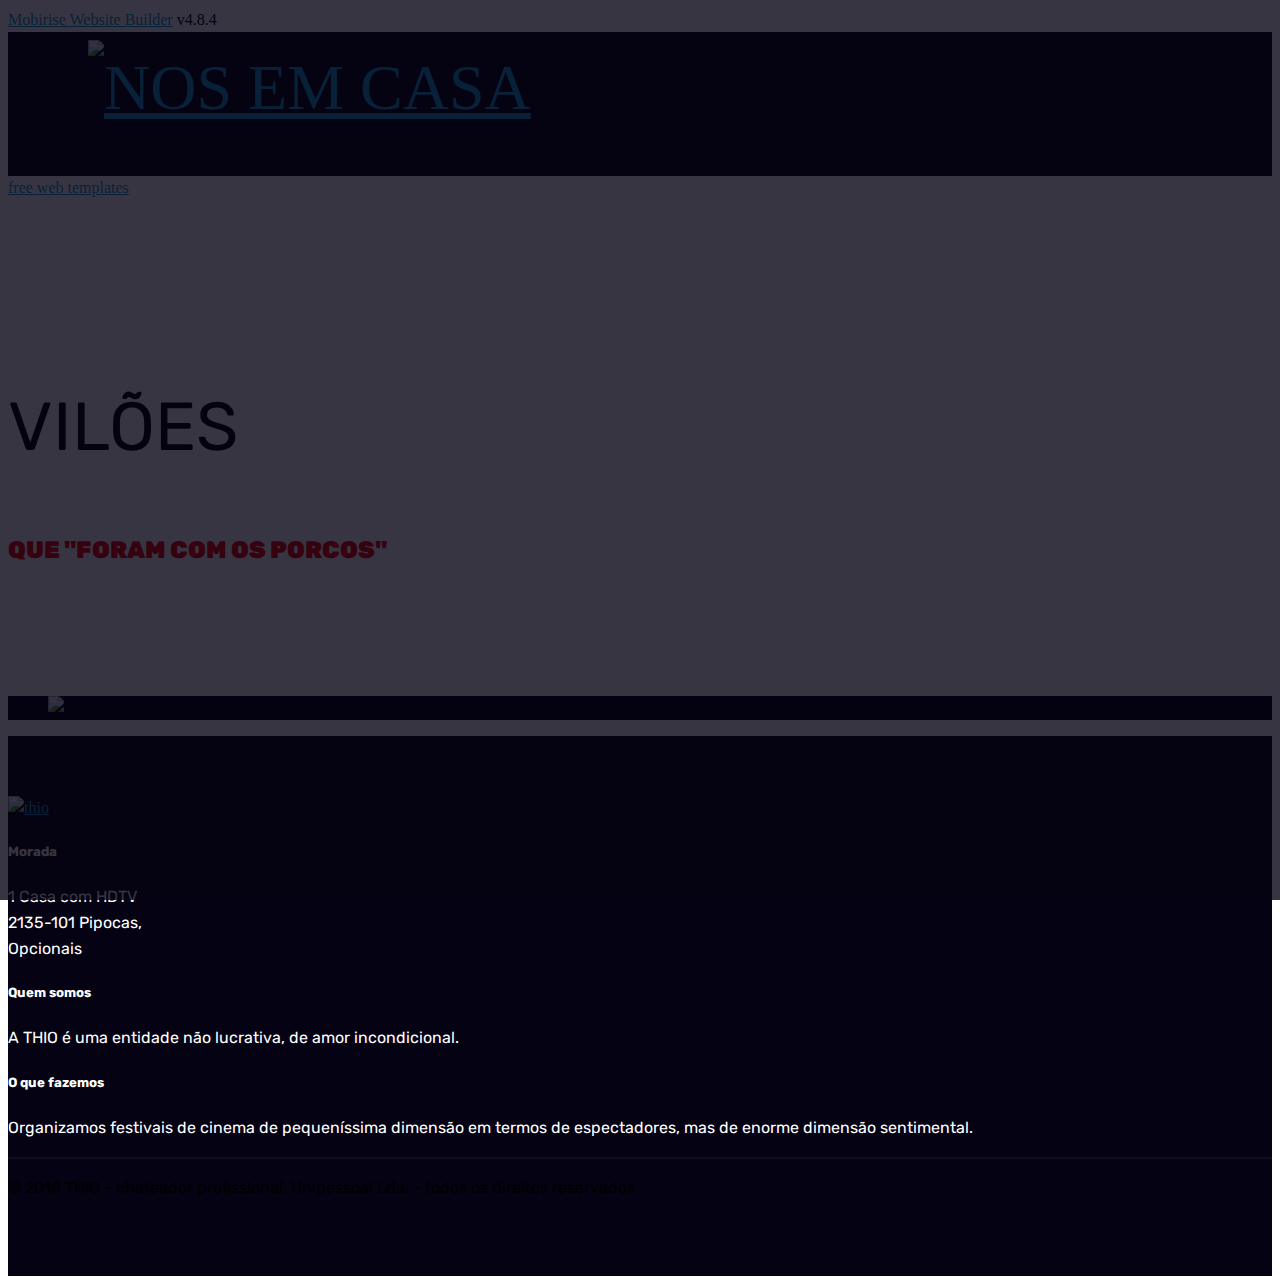
==== VILOES.html @ 5c7f13fd "create github pages" ====
<!DOCTYPE html>
<html >
<head>
  <!-- Site made with Mobirise Website Builder v4.8.4, https://mobirise.com -->
  <meta charset="UTF-8">
  <meta http-equiv="X-UA-Compatible" content="IE=edge">
  <meta name="generator" content="Mobirise v4.8.4, mobirise.com">
  <meta name="viewport" content="width=device-width, initial-scale=1, minimum-scale=1">
  <link rel="shortcut icon" href="assets/images/logo.png" type="image/x-icon">
  <meta name="description" content="">
  <title>VILÕES QUE FORAM COM OS PORCOS</title>
  <link rel="stylesheet" href="assets/web/assets/mobirise-icons-bold/mobirise-icons-bold.css">
  <link rel="stylesheet" href="assets/web/assets/mobirise-icons/mobirise-icons.css">
  <link rel="stylesheet" href="assets/tether/tether.min.css">
  <link rel="stylesheet" href="assets/soundcloud-plugin/style.css">
  <link rel="stylesheet" href="assets/bootstrap/css/bootstrap.min.css">
  <link rel="stylesheet" href="assets/bootstrap/css/bootstrap-grid.min.css">
  <link rel="stylesheet" href="assets/bootstrap/css/bootstrap-reboot.min.css">
  <link rel="stylesheet" href="assets/dropdown/css/style.css">
  <link rel="stylesheet" href="assets/socicon/css/styles.css">
  <link rel="stylesheet" href="assets/theme/css/style.css">
  <link rel="stylesheet" href="assets/mobirise/css/mbr-additional.css" type="text/css">
  
  
  
</head>
<body>
  <section class="menu cid-r5WB9M4IA1" once="menu" id="menu1-l">

    

    <nav class="navbar navbar-expand beta-menu navbar-dropdown align-items-center navbar-fixed-top navbar-toggleable-sm bg-color transparent">
        <button class="navbar-toggler navbar-toggler-right" type="button" data-toggle="collapse" data-target="#navbarSupportedContent" aria-controls="navbarSupportedContent" aria-expanded="false" aria-label="Toggle navigation">
            <div class="hamburger">
                <span></span>
                <span></span>
                <span></span>
                <span></span>
            </div>
        </button>
        <div class="menu-logo">
            <div class="navbar-brand">
                <span class="navbar-logo">
                    <a href="index.html">
                         <img src="assets/images/logo.png" alt="NOS EM CASA" title="" style="height: 8rem;">
                    </a>
                </span>
                
            </div>
        </div>
        <div class="collapse navbar-collapse" id="navbarSupportedContent">
            <ul class="navbar-nav nav-dropdown nav-right" data-app-modern-menu="true"><li class="nav-item dropdown">
                    <a class="nav-link link text-white display-4" href="index.html#video2-h" aria-expanded="false"><span class="mbrib-video mbr-iconfont mbr-iconfont-btn"></span>
                        
                        Filmes em Cartaz</a>
                </li><li class="nav-item"><a class="nav-link link text-white display-4" href="VILOES.html">Vilões que foram com os porcos!</a></li><li class="nav-item"><a class="nav-link link text-white display-4" href="index.html#footer1-g">THIO</a></li></ul>
            
        </div>
    </nav>
</section>

<section class="engine"><a href="https://mobirise.info/l">free web templates</a></section><section class="mbr-section content5 cid-r5WB9OcSXt mbr-parallax-background" id="content5-p">

    

    <div class="mbr-overlay" style="opacity: 0.8; background-color: rgb(5, 2, 19);">
    </div>

    <div class="container">
        <div class="media-container-row">
            <div class="title col-12 col-md-8">
                <h2 class="align-center mbr-bold mbr-white pb-3 mbr-fonts-style display-1"><span style="font-weight: normal;">
                    VILÕES</span></h2>
                <h3 class="mbr-section-subtitle align-center mbr-light mbr-white pb-3 mbr-fonts-style display-5"><strong>
                    QUE "FORAM COM OS PORCOS"</strong></h3>
                
                
            </div>
        </div>
    </div>
</section>

<section class="cid-r5WF8ZCUx7" id="image3-t">

    

    <figure class="mbr-figure">
            <div class="image-block" style="width: 100%;">
                <img src="assets/images/viloes.jpg" width="1400" alt="VILOES" title="">
                
            </div>
    </figure>
</section>

<section class="cid-r5WB9Pxp5X" id="footer1-r">

    

    

    <div class="container">
        <div class="media-container-row content text-white">
            <div class="col-12 col-md-3">
                <div class="media-wrap">
                    <a href="index.html">
                        <img src="assets/images/thio-logo.png" alt="thio" title="">
                    </a>
                </div>
            </div>
            <div class="col-12 col-md-3 mbr-fonts-style display-7">
                <h5 class="pb-3">
                    Morada</h5>
                <p class="mbr-text">1 Casa com HDTV<br>2135-101 Pipocas,<br>Opcionais</p>
            </div>
            <div class="col-12 col-md-3 mbr-fonts-style display-7">
                <h5 class="pb-3">Quem somos</h5>
                <p class="mbr-text">A THIO é uma entidade não lucrativa, de amor incondicional.</p>
            </div>
            <div class="col-12 col-md-3 mbr-fonts-style display-7">
                <h5 class="pb-3">O que fazemos</h5>
                <p class="mbr-text">Organizamos festivais de cinema de pequeníssima dimensão em termos de espectadores, mas de enorme dimensão sentimental.</p>
            </div>
        </div>
        <div class="footer-lower">
            <div class="media-container-row">
                <div class="col-sm-12">
                    <hr>
                </div>
            </div>
            <div class="media-container-row mbr-white">
                <div class="col-sm-6 copyright">
                    <p class="mbr-text mbr-fonts-style display-7">
                        © 2018 THIO - chateador profissional, Unipessoal Lda. - todos os direitos reservados</p>
                </div>
                <div class="col-md-6">
                    
                </div>
            </div>
        </div>
    </div>
</section>


  <script src="assets/web/assets/jquery/jquery.min.js"></script>
  <script src="assets/popper/popper.min.js"></script>
  <script src="assets/tether/tether.min.js"></script>
  <script src="assets/bootstrap/js/bootstrap.min.js"></script>
  <script src="assets/dropdown/js/script.min.js"></script>
  <script src="assets/touchswipe/jquery.touch-swipe.min.js"></script>
  <script src="assets/parallax/jarallax.min.js"></script>
  <script src="assets/smoothscroll/smooth-scroll.js"></script>
  <script src="assets/theme/js/script.js"></script>
  
  
</body>
</html>
---- assets/mobirise/css/mbr-additional.css ----
@import url(https://fonts.googleapis.com/css?family=Rubik:300,300i,400,400i,500,500i,700,700i,900,900i);





body {
  font-style: normal;
  line-height: 1.5;
}
.mbr-section-title {
  font-style: normal;
  line-height: 1.2;
}
.mbr-section-subtitle {
  line-height: 1.3;
}
.mbr-text {
  font-style: normal;
  line-height: 1.6;
}
.display-1 {
  font-family: 'Rubik', sans-serif;
  font-size: 4.25rem;
}
.display-1 > .mbr-iconfont {
  font-size: 6.8rem;
}
.display-2 {
  font-family: 'Rubik', sans-serif;
  font-size: 3rem;
}
.display-2 > .mbr-iconfont {
  font-size: 4.8rem;
}
.display-4 {
  font-family: 'Rubik', sans-serif;
  font-size: 1rem;
}
.display-4 > .mbr-iconfont {
  font-size: 1.6rem;
}
.display-5 {
  font-family: 'Rubik', sans-serif;
  font-size: 1.5rem;
}
.display-5 > .mbr-iconfont {
  font-size: 2.4rem;
}
.display-7 {
  font-family: 'Rubik', sans-serif;
  font-size: 1rem;
}
.display-7 > .mbr-iconfont {
  font-size: 1.6rem;
}
/* ---- Fluid typography for mobile devices ---- */
/* 1.4 - font scale ratio ( bootstrap == 1.42857 ) */
/* 100vw - current viewport width */
/* (48 - 20)  48 == 48rem == 768px, 20 == 20rem == 320px(minimal supported viewport) */
/* 0.65 - min scale variable, may vary */
@media (max-width: 768px) {
  .display-1 {
    font-size: 3.4rem;
    font-size: calc( 2.1374999999999997rem + (4.25 - 2.1374999999999997) * ((100vw - 20rem) / (48 - 20)));
    line-height: calc( 1.4 * (2.1374999999999997rem + (4.25 - 2.1374999999999997) * ((100vw - 20rem) / (48 - 20))));
  }
  .display-2 {
    font-size: 2.4rem;
    font-size: calc( 1.7rem + (3 - 1.7) * ((100vw - 20rem) / (48 - 20)));
    line-height: calc( 1.4 * (1.7rem + (3 - 1.7) * ((100vw - 20rem) / (48 - 20))));
  }
  .display-4 {
    font-size: 0.8rem;
    font-size: calc( 1rem + (1 - 1) * ((100vw - 20rem) / (48 - 20)));
    line-height: calc( 1.4 * (1rem + (1 - 1) * ((100vw - 20rem) / (48 - 20))));
  }
  .display-5 {
    font-size: 1.2rem;
    font-size: calc( 1.175rem + (1.5 - 1.175) * ((100vw - 20rem) / (48 - 20)));
    line-height: calc( 1.4 * (1.175rem + (1.5 - 1.175) * ((100vw - 20rem) / (48 - 20))));
  }
}
/* Buttons */
.btn {
  font-weight: 500;
  border-width: 2px;
  font-style: normal;
  letter-spacing: 1px;
  margin: .4rem .8rem;
  white-space: normal;
  -webkit-transition: all 0.3s ease-in-out;
  -moz-transition: all 0.3s ease-in-out;
  transition: all 0.3s ease-in-out;
  display: inline-flex;
  align-items: center;
  justify-content: center;
  word-break: break-word;
  -webkit-align-items: center;
  -webkit-justify-content: center;
  display: -webkit-inline-flex;
  padding: 1rem 3rem;
  border-radius: 3px;
}
.btn-sm {
  font-weight: 500;
  letter-spacing: 1px;
  -webkit-transition: all 0.3s ease-in-out;
  -moz-transition: all 0.3s ease-in-out;
  transition: all 0.3s ease-in-out;
  padding: 0.6rem 1.5rem;
  border-radius: 3px;
}
.btn-md {
  font-weight: 500;
  letter-spacing: 1px;
  margin: .4rem .8rem !important;
  -webkit-transition: all 0.3s ease-in-out;
  -moz-transition: all 0.3s ease-in-out;
  transition: all 0.3s ease-in-out;
  padding: 1rem 3rem;
  border-radius: 3px;
}
.btn-lg {
  font-weight: 500;
  letter-spacing: 1px;
  margin: .4rem .8rem !important;
  -webkit-transition: all 0.3s ease-in-out;
  -moz-transition: all 0.3s ease-in-out;
  transition: all 0.3s ease-in-out;
  padding: 1.2rem 3.2rem;
  border-radius: 3px;
}
.bg-primary {
  background-color: #149dcc !important;
}
.bg-success {
  background-color: #f7ed4a !important;
}
.bg-info {
  background-color: #82786e !important;
}
.bg-warning {
  background-color: #879a9f !important;
}
.bg-danger {
  background-color: #b1a374 !important;
}
.btn-primary,
.btn-primary:active {
  background-color: #149dcc !important;
  border-color: #149dcc !important;
  color: #ffffff !important;
}
.btn-primary:hover,
.btn-primary:focus,
.btn-primary.focus,
.btn-primary.active {
  color: #ffffff !important;
  background-color: #0d6786 !important;
  border-color: #0d6786 !important;
}
.btn-primary.disabled,
.btn-primary:disabled {
  color: #ffffff !important;
  background-color: #0d6786 !important;
  border-color: #0d6786 !important;
}
.btn-secondary,
.btn-secondary:active {
  background-color: #ff0000 !important;
  border-color: #ff0000 !important;
  color: #ffffff !important;
}
.btn-secondary:hover,
.btn-secondary:focus,
.btn-secondary.focus,
.btn-secondary.active {
  color: #ffffff !important;
  background-color: #b30000 !important;
  border-color: #b30000 !important;
}
.btn-secondary.disabled,
.btn-secondary:disabled {
  color: #ffffff !important;
  background-color: #b30000 !important;
  border-color: #b30000 !important;
}
.btn-info,
.btn-info:active {
  background-color: #82786e !important;
  border-color: #82786e !important;
  color: #ffffff !important;
}
.btn-info:hover,
.btn-info:focus,
.btn-info.focus,
.btn-info.active {
  color: #ffffff !important;
  background-color: #59524b !important;
  border-color: #59524b !important;
}
.btn-info.disabled,
.btn-info:disabled {
  color: #ffffff !important;
  background-color: #59524b !important;
  border-color: #59524b !important;
}
.btn-success,
.btn-success:active {
  background-color: #f7ed4a !important;
  border-color: #f7ed4a !important;
  color: #3f3c03 !important;
}
.btn-success:hover,
.btn-success:focus,
.btn-success.focus,
.btn-success.active {
  color: #3f3c03 !important;
  background-color: #eadd0a !important;
  border-color: #eadd0a !important;
}
.btn-success.disabled,
.btn-success:disabled {
  color: #3f3c03 !important;
  background-color: #eadd0a !important;
  border-color: #eadd0a !important;
}
.btn-warning,
.btn-warning:active {
  background-color: #879a9f !important;
  border-color: #879a9f !important;
  color: #ffffff !important;
}
.btn-warning:hover,
.btn-warning:focus,
.btn-warning.focus,
.btn-warning.active {
  color: #ffffff !important;
  background-color: #617479 !important;
  border-color: #617479 !important;
}
.btn-warning.disabled,
.btn-warning:disabled {
  color: #ffffff !important;
  background-color: #617479 !important;
  border-color: #617479 !important;
}
.btn-danger,
.btn-danger:active {
  background-color: #b1a374 !important;
  border-color: #b1a374 !important;
  color: #ffffff !important;
}
.btn-danger:hover,
.btn-danger:focus,
.btn-danger.focus,
.btn-danger.active {
  color: #ffffff !important;
  background-color: #8b7d4e !important;
  border-color: #8b7d4e !important;
}
.btn-danger.disabled,
.btn-danger:disabled {
  color: #ffffff !important;
  background-color: #8b7d4e !important;
  border-color: #8b7d4e !important;
}
.btn-white {
  color: #333333 !important;
}
.btn-white,
.btn-white:active {
  background-color: #ffffff !important;
  border-color: #ffffff !important;
  color: #808080 !important;
}
.btn-white:hover,
.btn-white:focus,
.btn-white.focus,
.btn-white.active {
  color: #808080 !important;
  background-color: #d9d9d9 !important;
  border-color: #d9d9d9 !important;
}
.btn-white.disabled,
.btn-white:disabled {
  color: #808080 !important;
  background-color: #d9d9d9 !important;
  border-color: #d9d9d9 !important;
}
.btn-black,
.btn-black:active {
  background-color: #333333 !important;
  border-color: #333333 !important;
  color: #ffffff !important;
}
.btn-black:hover,
.btn-black:focus,
.btn-black.focus,
.btn-black.active {
  color: #ffffff !important;
  background-color: #0d0d0d !important;
  border-color: #0d0d0d !important;
}
.btn-black.disabled,
.btn-black:disabled {
  color: #ffffff !important;
  background-color: #0d0d0d !important;
  border-color: #0d0d0d !important;
}
.btn-primary-outline,
.btn-primary-outline:active {
  background: none;
  border-color: #0b566f;
  color: #0b566f;
}
.btn-primary-outline:hover,
.btn-primary-outline:focus,
.btn-primary-outline.focus,
.btn-primary-outline.active {
  color: #ffffff;
  background-color: #149dcc;
  border-color: #149dcc;
}
.btn-primary-outline.disabled,
.btn-primary-outline:disabled {
  color: #ffffff !important;
  background-color: #149dcc !important;
  border-color: #149dcc !important;
}
.btn-secondary-outline,
.btn-secondary-outline:active {
  background: none;
  border-color: #990000;
  color: #990000;
}
.btn-secondary-outline:hover,
.btn-secondary-outline:focus,
.btn-secondary-outline.focus,
.btn-secondary-outline.active {
  color: #ffffff;
  background-color: #ff0000;
  border-color: #ff0000;
}
.btn-secondary-outline.disabled,
.btn-secondary-outline:disabled {
  color: #ffffff !important;
  background-color: #ff0000 !important;
  border-color: #ff0000 !important;
}
.btn-info-outline,
.btn-info-outline:active {
  background: none;
  border-color: #4b453f;
  color: #4b453f;
}
.btn-info-outline:hover,
.btn-info-outline:focus,
.btn-info-outline.focus,
.btn-info-outline.active {
  color: #ffffff;
  background-color: #82786e;
  border-color: #82786e;
}
.btn-info-outline.disabled,
.btn-info-outline:disabled {
  color: #ffffff !important;
  background-color: #82786e !important;
  border-color: #82786e !important;
}
.btn-success-outline,
.btn-success-outline:active {
  background: none;
  border-color: #d2c609;
  color: #d2c609;
}
.btn-success-outline:hover,
.btn-success-outline:focus,
.btn-success-outline.focus,
.btn-success-outline.active {
  color: #3f3c03;
  background-color: #f7ed4a;
  border-color: #f7ed4a;
}
.btn-success-outline.disabled,
.btn-success-outline:disabled {
  color: #3f3c03 !important;
  background-color: #f7ed4a !important;
  border-color: #f7ed4a !important;
}
.btn-warning-outline,
.btn-warning-outline:active {
  background: none;
  border-color: #55666b;
  color: #55666b;
}
.btn-warning-outline:hover,
.btn-warning-outline:focus,
.btn-warning-outline.focus,
.btn-warning-outline.active {
  color: #ffffff;
  background-color: #879a9f;
  border-color: #879a9f;
}
.btn-warning-outline.disabled,
.btn-warning-outline:disabled {
  color: #ffffff !important;
  background-color: #879a9f !important;
  border-color: #879a9f !important;
}
.btn-danger-outline,
.btn-danger-outline:active {
  background: none;
  border-color: #7a6e45;
  color: #7a6e45;
}
.btn-danger-outline:hover,
.btn-danger-outline:focus,
.btn-danger-outline.focus,
.btn-danger-outline.active {
  color: #ffffff;
  background-color: #b1a374;
  border-color: #b1a374;
}
.btn-danger-outline.disabled,
.btn-danger-outline:disabled {
  color: #ffffff !important;
  background-color: #b1a374 !important;
  border-color: #b1a374 !important;
}
.btn-black-outline,
.btn-black-outline:active {
  background: none;
  border-color: #000000;
  color: #000000;
}
.btn-black-outline:hover,
.btn-black-outline:focus,
.btn-black-outline.focus,
.btn-black-outline.active {
  color: #ffffff;
  background-color: #333333;
  border-color: #333333;
}
.btn-black-outline.disabled,
.btn-black-outline:disabled {
  color: #ffffff !important;
  background-color: #333333 !important;
  border-color: #333333 !important;
}
.btn-white-outline,
.btn-white-outline:active,
.btn-white-outline.active {
  background: none;
  border-color: #ffffff;
  color: #ffffff;
}
.btn-white-outline:hover,
.btn-white-outline:focus,
.btn-white-outline.focus {
  color: #333333;
  background-color: #ffffff;
  border-color: #ffffff;
}
.text-primary {
  color: #149dcc !important;
}
.text-secondary {
  color: #ff0000 !important;
}
.text-success {
  color: #f7ed4a !important;
}
.text-info {
  color: #82786e !important;
}
.text-warning {
  color: #879a9f !important;
}
.text-danger {
  color: #b1a374 !important;
}
.text-white {
  color: #ffffff !important;
}
.text-black {
  color: #000000 !important;
}
a.text-primary:hover,
a.text-primary:focus {
  color: #0b566f !important;
}
a.text-secondary:hover,
a.text-secondary:focus {
  color: #990000 !important;
}
a.text-success:hover,
a.text-success:focus {
  color: #d2c609 !important;
}
a.text-info:hover,
a.text-info:focus {
  color: #4b453f !important;
}
a.text-warning:hover,
a.text-warning:focus {
  color: #55666b !important;
}
a.text-danger:hover,
a.text-danger:focus {
  color: #7a6e45 !important;
}
a.text-white:hover,
a.text-white:focus {
  color: #b3b3b3 !important;
}
a.text-black:hover,
a.text-black:focus {
  color: #4d4d4d !important;
}
.alert-success {
  background-color: #70c770;
}
.alert-info {
  background-color: #82786e;
}
.alert-warning {
  background-color: #879a9f;
}
.alert-danger {
  background-color: #b1a374;
}
.mbr-section-btn a.btn:not(.btn-form) {
  border-radius: 100px;
}
.mbr-section-btn a.btn:not(.btn-form):hover,
.mbr-section-btn a.btn:not(.btn-form):focus {
  box-shadow: none !important;
}
.mbr-section-btn a.btn:not(.btn-form):hover,
.mbr-section-btn a.btn:not(.btn-form):focus {
  box-shadow: 0 10px 40px 0 rgba(0, 0, 0, 0.2) !important;
  -webkit-box-shadow: 0 10px 40px 0 rgba(0, 0, 0, 0.2) !important;
}
.mbr-gallery-filter li a {
  border-radius: 100px !important;
}
.mbr-gallery-filter li.active .btn {
  background-color: #149dcc;
  border-color: #149dcc;
  color: #ffffff;
}
.mbr-gallery-filter li.active .btn:focus {
  box-shadow: none;
}
.nav-tabs .nav-link {
  border-radius: 100px !important;
}
.btn-form {
  border-radius: 0;
}
.btn-form:hover {
  cursor: pointer;
}
a,
a:hover {
  color: #149dcc;
}
.mbr-plan-header.bg-primary .mbr-plan-subtitle,
.mbr-plan-header.bg-primary .mbr-plan-price-desc {
  color: #b4e6f8;
}
.mbr-plan-header.bg-success .mbr-plan-subtitle,
.mbr-plan-header.bg-success .mbr-plan-price-desc {
  color: #ffffff;
}
.mbr-plan-header.bg-info .mbr-plan-subtitle,
.mbr-plan-header.bg-info .mbr-plan-price-desc {
  color: #beb8b2;
}
.mbr-plan-header.bg-warning .mbr-plan-subtitle,
.mbr-plan-header.bg-warning .mbr-plan-price-desc {
  color: #ced6d8;
}
.mbr-plan-header.bg-danger .mbr-plan-subtitle,
.mbr-plan-header.bg-danger .mbr-plan-price-desc {
  color: #dfd9c6;
}
/* Scroll to top button*/
.scrollToTop_wraper {
  display: none;
}
#scrollToTop a i:before {
  content: '';
  position: absolute;
  height: 40%;
  top: 25%;
  background: #fff;
  width: 2px;
  left: calc(50% - 1px);
}
#scrollToTop a i:after {
  content: '';
  position: absolute;
  display: block;
  border-top: 2px solid #fff;
  border-right: 2px solid #fff;
  width: 40%;
  height: 40%;
  left: 30%;
  bottom: 30%;
  transform: rotate(135deg);
  -webkit-transform: rotate(135deg);
}
/* Others*/
.note-check a[data-value=Rubik] {
  font-style: normal;
}
.mbr-arrow a {
  color: #ffffff;
}
@media (max-width: 767px) {
  .mbr-arrow {
    display: none;
  }
}
.form-control-label {
  position: relative;
  cursor: pointer;
  margin-bottom: .357em;
  padding: 0;
}
.alert {
  color: #ffffff;
  border-radius: 0;
  border: 0;
  font-size: .875rem;
  line-height: 1.5;
  margin-bottom: 1.875rem;
  padding: 1.25rem;
  position: relative;
}
.alert.alert-form::after {
  background-color: inherit;
  bottom: -7px;
  content: "";
  display: block;
  height: 14px;
  left: 50%;
  margin-left: -7px;
  position: absolute;
  transform: rotate(45deg);
  width: 14px;
  -webkit-transform: rotate(45deg);
}
.form-control {
  background-color: #f5f5f5;
  box-shadow: none;
  color: #565656;
  font-family: 'Rubik', sans-serif;
  font-size: 1rem;
  line-height: 1.43;
  min-height: 3.5em;
  padding: 1.07em .5em;
}
.form-control > .mbr-iconfont {
  font-size: 1.6rem;
}
.form-control,
.form-control:focus {
  border: 1px solid #e8e8e8;
}
.form-active .form-control:invalid {
  border-color: red;
}
.mbr-overlay {
  background-color: #000;
  bottom: 0;
  left: 0;
  opacity: .5;
  position: absolute;
  right: 0;
  top: 0;
  z-index: 0;
}
blockquote {
  font-style: italic;
  padding: 10px 0 10px 20px;
  font-size: 1.09rem;
  position: relative;
  border-color: #149dcc;
  border-width: 3px;
}
ul,
ol,
pre,
blockquote {
  margin-bottom: 2.3125rem;
}
pre {
  background: #f4f4f4;
  padding: 10px 24px;
  white-space: pre-wrap;
}
.inactive {
  -webkit-user-select: none;
  -moz-user-select: none;
  -ms-user-select: none;
  user-select: none;
  pointer-events: none;
  -webkit-user-drag: none;
  user-drag: none;
}
.mbr-section__comments .row {
  justify-content: center;
  -webkit-justify-content: center;
}
/* Forms */
.mbr-form .btn {
  margin: .4rem 0;
}
.mbr-form .input-group-btn a.btn {
  border-radius: 100px !important;
}
.mbr-form .input-group-btn a.btn:hover {
  box-shadow: 0 10px 40px 0 rgba(0, 0, 0, 0.2);
}
.mbr-form .input-group-btn button[type="submit"] {
  border-radius: 100px !important;
  padding: 1rem 3rem;
}
.mbr-form .input-group-btn button[type="submit"]:hover {
  box-shadow: 0 10px 40px 0 rgba(0, 0, 0, 0.2);
}
.form2 .form-control {
  border-top-left-radius: 100px;
  border-bottom-left-radius: 100px;
}
.form2 .input-group-btn a.btn {
  border-top-left-radius: 0 !important;
  border-bottom-left-radius: 0 !important;
}
.form2 .input-group-btn button[type="submit"] {
  border-top-left-radius: 0 !important;
  border-bottom-left-radius: 0 !important;
}
.form3 input[type="email"] {
  border-radius: 100px !important;
}
@media (max-width: 349px) {
  .form2 input[type="email"] {
    border-radius: 100px !important;
  }
  .form2 .input-group-btn a.btn {
    border-radius: 100px !important;
  }
  .form2 .input-group-btn button[type="submit"] {
    border-radius: 100px !important;
  }
}
@media (max-width: 767px) {
  .btn {
    font-size: .75rem !important;
  }
  .btn .mbr-iconfont {
    font-size: 1rem !important;
  }
}
/* Social block */
.btn-social {
  font-size: 20px;
  border-radius: 50%;
  padding: 0;
  width: 44px;
  height: 44px;
  line-height: 44px;
  text-align: center;
  position: relative;
  border: 2px solid #c0a375;
  border-color: #149dcc;
  color: #232323;
  cursor: pointer;
}
.btn-social i {
  top: 0;
  line-height: 44px;
  width: 44px;
}
.btn-social:hover {
  color: #fff;
  background: #149dcc;
}
.btn-social + .btn {
  margin-left: .1rem;
}
/* Footer */
.mbr-footer-content li::before,
.mbr-footer .mbr-contacts li::before {
  background: #149dcc;
}
.mbr-footer-content li a:hover,
.mbr-footer .mbr-contacts li a:hover {
  color: #149dcc;
}
.footer3 input[type="email"],
.footer4 input[type="email"] {
  border-radius: 100px !important;
}
.footer3 .input-group-btn a.btn,
.footer4 .input-group-btn a.btn {
  border-radius: 100px !important;
}
.footer3 .input-group-btn button[type="submit"],
.footer4 .input-group-btn button[type="submit"] {
  border-radius: 100px !important;
}
/* Headers*/
.header13 .form-inline input[type="email"],
.header14 .form-inline input[type="email"] {
  border-radius: 100px;
}
.header13 .form-inline input[type="text"],
.header14 .form-inline input[type="text"] {
  border-radius: 100px;
}
.header13 .form-inline input[type="tel"],
.header14 .form-inline input[type="tel"] {
  border-radius: 100px;
}
.header13 .form-inline a.btn,
.header14 .form-inline a.btn {
  border-radius: 100px;
}
.header13 .form-inline button,
.header14 .form-inline button {
  border-radius: 100px !important;
}
.offset-1 {
  margin-left: 8.33333%;
}
.offset-2 {
  margin-left: 16.66667%;
}
.offset-3 {
  margin-left: 25%;
}
.offset-4 {
  margin-left: 33.33333%;
}
.offset-5 {
  margin-left: 41.66667%;
}
.offset-6 {
  margin-left: 50%;
}
.offset-7 {
  margin-left: 58.33333%;
}
.offset-8 {
  margin-left: 66.66667%;
}
.offset-9 {
  margin-left: 75%;
}
.offset-10 {
  margin-left: 83.33333%;
}
.offset-11 {
  margin-left: 91.66667%;
}
@media (min-width: 576px) {
  .offset-sm-0 {
    margin-left: 0%;
  }
  .offset-sm-1 {
    margin-left: 8.33333%;
  }
  .offset-sm-2 {
    margin-left: 16.66667%;
  }
  .offset-sm-3 {
    margin-left: 25%;
  }
  .offset-sm-4 {
    margin-left: 33.33333%;
  }
  .offset-sm-5 {
    margin-left: 41.66667%;
  }
  .offset-sm-6 {
    margin-left: 50%;
  }
  .offset-sm-7 {
    margin-left: 58.33333%;
  }
  .offset-sm-8 {
    margin-left: 66.66667%;
  }
  .offset-sm-9 {
    margin-left: 75%;
  }
  .offset-sm-10 {
    margin-left: 83.33333%;
  }
  .offset-sm-11 {
    margin-left: 91.66667%;
  }
}
@media (min-width: 768px) {
  .offset-md-0 {
    margin-left: 0%;
  }
  .offset-md-1 {
    margin-left: 8.33333%;
  }
  .offset-md-2 {
    margin-left: 16.66667%;
  }
  .offset-md-3 {
    margin-left: 25%;
  }
  .offset-md-4 {
    margin-left: 33.33333%;
  }
  .offset-md-5 {
    margin-left: 41.66667%;
  }
  .offset-md-6 {
    margin-left: 50%;
  }
  .offset-md-7 {
    margin-left: 58.33333%;
  }
  .offset-md-8 {
    margin-left: 66.66667%;
  }
  .offset-md-9 {
    margin-left: 75%;
  }
  .offset-md-10 {
    margin-left: 83.33333%;
  }
  .offset-md-11 {
    margin-left: 91.66667%;
  }
}
@media (min-width: 992px) {
  .offset-lg-0 {
    margin-left: 0%;
  }
  .offset-lg-1 {
    margin-left: 8.33333%;
  }
  .offset-lg-2 {
    margin-left: 16.66667%;
  }
  .offset-lg-3 {
    margin-left: 25%;
  }
  .offset-lg-4 {
    margin-left: 33.33333%;
  }
  .offset-lg-5 {
    margin-left: 41.66667%;
  }
  .offset-lg-6 {
    margin-left: 50%;
  }
  .offset-lg-7 {
    margin-left: 58.33333%;
  }
  .offset-lg-8 {
    margin-left: 66.66667%;
  }
  .offset-lg-9 {
    margin-left: 75%;
  }
  .offset-lg-10 {
    margin-left: 83.33333%;
  }
  .offset-lg-11 {
    margin-left: 91.66667%;
  }
}
@media (min-width: 1200px) {
  .offset-xl-0 {
    margin-left: 0%;
  }
  .offset-xl-1 {
    margin-left: 8.33333%;
  }
  .offset-xl-2 {
    margin-left: 16.66667%;
  }
  .offset-xl-3 {
    margin-left: 25%;
  }
  .offset-xl-4 {
    margin-left: 33.33333%;
  }
  .offset-xl-5 {
    margin-left: 41.66667%;
  }
  .offset-xl-6 {
    margin-left: 50%;
  }
  .offset-xl-7 {
    margin-left: 58.33333%;
  }
  .offset-xl-8 {
    margin-left: 66.66667%;
  }
  .offset-xl-9 {
    margin-left: 75%;
  }
  .offset-xl-10 {
    margin-left: 83.33333%;
  }
  .offset-xl-11 {
    margin-left: 91.66667%;
  }
}
.navbar-toggler {
  -webkit-align-self: flex-start;
  -ms-flex-item-align: start;
  align-self: flex-start;
  padding: 0.25rem 0.75rem;
  font-size: 1.25rem;
  line-height: 1;
  background: transparent;
  border: 1px solid transparent;
  -webkit-border-radius: 0.25rem;
  border-radius: 0.25rem;
}
.navbar-toggler:focus,
.navbar-toggler:hover {
  text-decoration: none;
}
.navbar-toggler-icon {
  display: inline-block;
  width: 1.5em;
  height: 1.5em;
  vertical-align: middle;
  content: "";
  background: no-repeat center center;
  -webkit-background-size: 100% 100%;
  -o-background-size: 100% 100%;
  background-size: 100% 100%;
}
.navbar-toggler-left {
  position: absolute;
  left: 1rem;
}
.navbar-toggler-right {
  position: absolute;
  right: 1rem;
}
@media (max-width: 575px) {
  .navbar-toggleable .navbar-nav .dropdown-menu {
    position: static;
    float: none;
  }
  .navbar-toggleable > .container {
    padding-right: 0;
    padding-left: 0;
  }
}
@media (min-width: 576px) {
  .navbar-toggleable {
    -webkit-box-orient: horizontal;
    -webkit-box-direction: normal;
    -webkit-flex-direction: row;
    -ms-flex-direction: row;
    flex-direction: row;
    -webkit-flex-wrap: nowrap;
    -ms-flex-wrap: nowrap;
    flex-wrap: nowrap;
    -webkit-box-align: center;
    -webkit-align-items: center;
    -ms-flex-align: center;
    align-items: center;
  }
  .navbar-toggleable .navbar-nav {
    -webkit-box-orient: horizontal;
    -webkit-box-direction: normal;
    -webkit-flex-direction: row;
    -ms-flex-direction: row;
    flex-direction: row;
  }
  .navbar-toggleable .navbar-nav .nav-link {
    padding-right: .5rem;
    padding-left: .5rem;
  }
  .navbar-toggleable > .container {
    display: -webkit-box;
    display: -webkit-flex;
    display: -ms-flexbox;
    display: flex;
    -webkit-flex-wrap: nowrap;
    -ms-flex-wrap: nowrap;
    flex-wrap: nowrap;
    -webkit-box-align: center;
    -webkit-align-items: center;
    -ms-flex-align: center;
    align-items: center;
  }
  .navbar-toggleable .navbar-collapse {
    display: -webkit-box !important;
    display: -webkit-flex !important;
    display: -ms-flexbox !important;
    display: flex !important;
    width: 100%;
  }
  .navbar-toggleable .navbar-toggler {
    display: none;
  }
}
@media (max-width: 767px) {
  .navbar-toggleable-sm .navbar-nav .dropdown-menu {
    position: static;
    float: none;
  }
  .navbar-toggleable-sm > .container {
    padding-right: 0;
    padding-left: 0;
  }
}
@media (min-width: 768px) {
  .navbar-toggleable-sm {
    -webkit-box-orient: horizontal;
    -webkit-box-direction: normal;
    -webkit-flex-direction: row;
    -ms-flex-direction: row;
    flex-direction: row;
    -webkit-flex-wrap: nowrap;
    -ms-flex-wrap: nowrap;
    flex-wrap: nowrap;
    -webkit-box-align: center;
    -webkit-align-items: center;
    -ms-flex-align: center;
    align-items: center;
  }
  .navbar-toggleable-sm .navbar-nav {
    -webkit-box-orient: horizontal;
    -webkit-box-direction: normal;
    -webkit-flex-direction: row;
    -ms-flex-direction: row;
    flex-direction: row;
  }
  .navbar-toggleable-sm .navbar-nav .nav-link {
    padding-right: .5rem;
    padding-left: .5rem;
  }
  .navbar-toggleable-sm > .container {
    display: -webkit-box;
    display: -webkit-flex;
    display: -ms-flexbox;
    display: flex;
    -webkit-flex-wrap: nowrap;
    -ms-flex-wrap: nowrap;
    flex-wrap: nowrap;
    -webkit-box-align: center;
    -webkit-align-items: center;
    -ms-flex-align: center;
    align-items: center;
  }
  .navbar-toggleable-sm .navbar-collapse {
    display: none;
    width: 100%;
  }
  .navbar-toggleable-sm .navbar-toggler {
    display: none;
  }
}
@media (max-width: 991px) {
  .navbar-toggleable-md .navbar-nav .dropdown-menu {
    position: static;
    float: none;
  }
  .navbar-toggleable-md > .container {
    padding-right: 0;
    padding-left: 0;
  }
}
@media (min-width: 992px) {
  .navbar-toggleable-md {
    -webkit-box-orient: horizontal;
    -webkit-box-direction: normal;
    -webkit-flex-direction: row;
    -ms-flex-direction: row;
    flex-direction: row;
    -webkit-flex-wrap: nowrap;
    -ms-flex-wrap: nowrap;
    flex-wrap: nowrap;
    -webkit-box-align: center;
    -webkit-align-items: center;
    -ms-flex-align: center;
    align-items: center;
  }
  .navbar-toggleable-md .navbar-nav {
    -webkit-box-orient: horizontal;
    -webkit-box-direction: normal;
    -webkit-flex-direction: row;
    -ms-flex-direction: row;
    flex-direction: row;
  }
  .navbar-toggleable-md .navbar-nav .nav-link {
    padding-right: .5rem;
    padding-left: .5rem;
  }
  .navbar-toggleable-md > .container {
    display: -webkit-box;
    display: -webkit-flex;
    display: -ms-flexbox;
    display: flex;
    -webkit-flex-wrap: nowrap;
    -ms-flex-wrap: nowrap;
    flex-wrap: nowrap;
    -webkit-box-align: center;
    -webkit-align-items: center;
    -ms-flex-align: center;
    align-items: center;
  }
  .navbar-toggleable-md .navbar-collapse {
    display: -webkit-box !important;
    display: -webkit-flex !important;
    display: -ms-flexbox !important;
    display: flex !important;
    width: 100%;
  }
  .navbar-toggleable-md .navbar-toggler {
    display: none;
  }
}
@media (max-width: 1199px) {
  .navbar-toggleable-lg .navbar-nav .dropdown-menu {
    position: static;
    float: none;
  }
  .navbar-toggleable-lg > .container {
    padding-right: 0;
    padding-left: 0;
  }
}
@media (min-width: 1200px) {
  .navbar-toggleable-lg {
    -webkit-box-orient: horizontal;
    -webkit-box-direction: normal;
    -webkit-flex-direction: row;
    -ms-flex-direction: row;
    flex-direction: row;
    -webkit-flex-wrap: nowrap;
    -ms-flex-wrap: nowrap;
    flex-wrap: nowrap;
    -webkit-box-align: center;
    -webkit-align-items: center;
    -ms-flex-align: center;
    align-items: center;
  }
  .navbar-toggleable-lg .navbar-nav {
    -webkit-box-orient: horizontal;
    -webkit-box-direction: normal;
    -webkit-flex-direction: row;
    -ms-flex-direction: row;
    flex-direction: row;
  }
  .navbar-toggleable-lg .navbar-nav .nav-link {
    padding-right: .5rem;
    padding-left: .5rem;
  }
  .navbar-toggleable-lg > .container {
    display: -webkit-box;
    display: -webkit-flex;
    display: -ms-flexbox;
    display: flex;
    -webkit-flex-wrap: nowrap;
    -ms-flex-wrap: nowrap;
    flex-wrap: nowrap;
    -webkit-box-align: center;
    -webkit-align-items: center;
    -ms-flex-align: center;
    align-items: center;
  }
  .navbar-toggleable-lg .navbar-collapse {
    display: -webkit-box !important;
    display: -webkit-flex !important;
    display: -ms-flexbox !important;
    display: flex !important;
    width: 100%;
  }
  .navbar-toggleable-lg .navbar-toggler {
    display: none;
  }
}
.navbar-toggleable-xl {
  -webkit-box-orient: horizontal;
  -webkit-box-direction: normal;
  -webkit-flex-direction: row;
  -ms-flex-direction: row;
  flex-direction: row;
  -webkit-flex-wrap: nowrap;
  -ms-flex-wrap: nowrap;
  flex-wrap: nowrap;
  -webkit-box-align: center;
  -webkit-align-items: center;
  -ms-flex-align: center;
  align-items: center;
}
.navbar-toggleable-xl .navbar-nav .dropdown-menu {
  position: static;
  float: none;
}
.navbar-toggleable-xl > .container {
  padding-right: 0;
  padding-left: 0;
}
.navbar-toggleable-xl .navbar-nav {
  -webkit-box-orient: horizontal;
  -webkit-box-direction: normal;
  -webkit-flex-direction: row;
  -ms-flex-direction: row;
  flex-direction: row;
}
.navbar-toggleable-xl .navbar-nav .nav-link {
  padding-right: .5rem;
  padding-left: .5rem;
}
.navbar-toggleable-xl > .container {
  display: -webkit-box;
  display: -webkit-flex;
  display: -ms-flexbox;
  display: flex;
  -webkit-flex-wrap: nowrap;
  -ms-flex-wrap: nowrap;
  flex-wrap: nowrap;
  -webkit-box-align: center;
  -webkit-align-items: center;
  -ms-flex-align: center;
  align-items: center;
}
.navbar-toggleable-xl .navbar-collapse {
  display: -webkit-box !important;
  display: -webkit-flex !important;
  display: -ms-flexbox !important;
  display: flex !important;
  width: 100%;
}
.navbar-toggleable-xl .navbar-toggler {
  display: none;
}
.card-img {
  width: auto;
}
.menu .navbar.collapsed:not(.beta-menu) {
  flex-direction: column;
  -webkit-flex-direction: column;
}
.carousel-item.active,
.carousel-item-next,
.carousel-item-prev {
  display: -webkit-box;
  display: -webkit-flex;
  display: -ms-flexbox;
  display: flex;
}
.note-air-layout .dropup .dropdown-menu,
.note-air-layout .navbar-fixed-bottom .dropdown .dropdown-menu {
  bottom: initial !important;
}
html,
body {
  height: auto;
  min-height: 100vh;
}
.dropup .dropdown-toggle::after {
  display: none;
}
.cid-qSIEGjdqO9 .navbar {
  padding: .5rem 0;
  background: #050213;
  transition: none;
  min-height: 77px;
}
.cid-qSIEGjdqO9 .navbar-dropdown.bg-color.transparent.opened {
  background: #050213;
}
.cid-qSIEGjdqO9 a {
  font-style: normal;
}
.cid-qSIEGjdqO9 .nav-item span {
  padding-right: 0.4em;
  line-height: 0.5em;
  vertical-align: text-bottom;
  position: relative;
  text-decoration: none;
}
.cid-qSIEGjdqO9 .nav-item a {
  display: flex;
  align-items: center;
  justify-content: center;
  padding: 0.7rem 0 !important;
  margin: 0rem .65rem !important;
}
.cid-qSIEGjdqO9 .nav-item:focus,
.cid-qSIEGjdqO9 .nav-link:focus {
  outline: none;
}
.cid-qSIEGjdqO9 .btn {
  padding: 0.4rem 1.5rem;
  display: inline-flex;
  align-items: center;
}
.cid-qSIEGjdqO9 .btn .mbr-iconfont {
  font-size: 1.6rem;
}
.cid-qSIEGjdqO9 .menu-logo {
  margin-right: auto;
}
.cid-qSIEGjdqO9 .menu-logo .navbar-brand {
  display: flex;
  margin-left: 5rem;
  padding: 0;
  transition: padding .2s;
  min-height: 3.8rem;
  align-items: center;
}
.cid-qSIEGjdqO9 .menu-logo .navbar-brand .navbar-caption-wrap {
  display: -webkit-flex;
  -webkit-align-items: center;
  align-items: center;
  word-break: break-word;
  min-width: 7rem;
  margin: .3rem 0;
}
.cid-qSIEGjdqO9 .menu-logo .navbar-brand .navbar-caption-wrap .navbar-caption {
  line-height: 1.2rem !important;
  padding-right: 2rem;
}
.cid-qSIEGjdqO9 .menu-logo .navbar-brand .navbar-logo {
  font-size: 4rem;
  transition: font-size 0.25s;
}
.cid-qSIEGjdqO9 .menu-logo .navbar-brand .navbar-logo img {
  display: flex;
}
.cid-qSIEGjdqO9 .menu-logo .navbar-brand .navbar-logo .mbr-iconfont {
  transition: font-size 0.25s;
}
.cid-qSIEGjdqO9 .navbar-toggleable-sm .navbar-collapse {
  justify-content: flex-end;
  -webkit-justify-content: flex-end;
  padding-right: 5rem;
  width: auto;
}
.cid-qSIEGjdqO9 .navbar-toggleable-sm .navbar-collapse .navbar-nav {
  flex-wrap: wrap;
  -webkit-flex-wrap: wrap;
  padding-left: 0;
}
.cid-qSIEGjdqO9 .navbar-toggleable-sm .navbar-collapse .navbar-nav .nav-item {
  -webkit-align-self: center;
  align-self: center;
}
.cid-qSIEGjdqO9 .navbar-toggleable-sm .navbar-collapse .navbar-buttons {
  padding-left: 0;
  padding-bottom: 0;
}
.cid-qSIEGjdqO9 .dropdown .dropdown-menu {
  background: #050213;
  display: none;
  position: absolute;
  min-width: 5rem;
  padding-top: 1.4rem;
  padding-bottom: 1.4rem;
  text-align: left;
}
.cid-qSIEGjdqO9 .dropdown .dropdown-menu .dropdown-item {
  width: auto;
  padding: 0.235em 1.5385em 0.235em 1.5385em !important;
}
.cid-qSIEGjdqO9 .dropdown .dropdown-menu .dropdown-item::after {
  right: 0.5rem;
}
.cid-qSIEGjdqO9 .dropdown .dropdown-menu .dropdown-submenu {
  margin: 0;
}
.cid-qSIEGjdqO9 .dropdown.open > .dropdown-menu {
  display: block;
}
.cid-qSIEGjdqO9 .navbar-toggleable-sm.opened:after {
  position: absolute;
  width: 100vw;
  height: 100vh;
  content: '';
  background-color: rgba(0, 0, 0, 0.1);
  left: 0;
  bottom: 0;
  transform: translateY(100%);
  -webkit-transform: translateY(100%);
  z-index: 1000;
}
.cid-qSIEGjdqO9 .navbar.navbar-short {
  min-height: 60px;
  transition: all .2s;
}
.cid-qSIEGjdqO9 .navbar.navbar-short .navbar-toggler-right {
  top: 20px;
}
.cid-qSIEGjdqO9 .navbar.navbar-short .navbar-logo a {
  font-size: 2.5rem !important;
  line-height: 2.5rem;
  transition: font-size 0.25s;
}
.cid-qSIEGjdqO9 .navbar.navbar-short .navbar-logo a .mbr-iconfont {
  font-size: 2.5rem !important;
}
.cid-qSIEGjdqO9 .navbar.navbar-short .navbar-logo a img {
  height: 3rem !important;
}
.cid-qSIEGjdqO9 .navbar.navbar-short .navbar-brand {
  min-height: 3rem;
}
.cid-qSIEGjdqO9 button.navbar-toggler {
  width: 31px;
  height: 18px;
  cursor: pointer;
  transition: all .2s;
  top: 1.5rem;
  right: 1rem;
}
.cid-qSIEGjdqO9 button.navbar-toggler:focus {
  outline: none;
}
.cid-qSIEGjdqO9 button.navbar-toggler .hamburger span {
  position: absolute;
  right: 0;
  width: 30px;
  height: 2px;
  border-right: 5px;
  background-color: #ffffff;
}
.cid-qSIEGjdqO9 button.navbar-toggler .hamburger span:nth-child(1) {
  top: 0;
  transition: all .2s;
}
.cid-qSIEGjdqO9 button.navbar-toggler .hamburger span:nth-child(2) {
  top: 8px;
  transition: all .15s;
}
.cid-qSIEGjdqO9 button.navbar-toggler .hamburger span:nth-child(3) {
  top: 8px;
  transition: all .15s;
}
.cid-qSIEGjdqO9 button.navbar-toggler .hamburger span:nth-child(4) {
  top: 16px;
  transition: all .2s;
}
.cid-qSIEGjdqO9 nav.opened .hamburger span:nth-child(1) {
  top: 8px;
  width: 0;
  opacity: 0;
  right: 50%;
  transition: all .2s;
}
.cid-qSIEGjdqO9 nav.opened .hamburger span:nth-child(2) {
  -webkit-transform: rotate(45deg);
  transform: rotate(45deg);
  transition: all .25s;
}
.cid-qSIEGjdqO9 nav.opened .hamburger span:nth-child(3) {
  -webkit-transform: rotate(-45deg);
  transform: rotate(-45deg);
  transition: all .25s;
}
.cid-qSIEGjdqO9 nav.opened .hamburger span:nth-child(4) {
  top: 8px;
  width: 0;
  opacity: 0;
  right: 50%;
  transition: all .2s;
}
.cid-qSIEGjdqO9 .collapsed.navbar-expand {
  flex-direction: column;
}
.cid-qSIEGjdqO9 .collapsed .btn {
  display: flex;
}
.cid-qSIEGjdqO9 .collapsed .navbar-collapse {
  display: none !important;
  padding-right: 0 !important;
}
.cid-qSIEGjdqO9 .collapsed .navbar-collapse.collapsing,
.cid-qSIEGjdqO9 .collapsed .navbar-collapse.show {
  display: block !important;
}
.cid-qSIEGjdqO9 .collapsed .navbar-collapse.collapsing .navbar-nav,
.cid-qSIEGjdqO9 .collapsed .navbar-collapse.show .navbar-nav {
  display: block;
  text-align: center;
}
.cid-qSIEGjdqO9 .collapsed .navbar-collapse.collapsing .navbar-nav .nav-item,
.cid-qSIEGjdqO9 .collapsed .navbar-collapse.show .navbar-nav .nav-item {
  clear: both;
}
.cid-qSIEGjdqO9 .collapsed .navbar-collapse.collapsing .navbar-nav .nav-item:last-child,
.cid-qSIEGjdqO9 .collapsed .navbar-collapse.show .navbar-nav .nav-item:last-child {
  margin-bottom: 1rem;
}
.cid-qSIEGjdqO9 .collapsed .navbar-collapse.collapsing .navbar-buttons,
.cid-qSIEGjdqO9 .collapsed .navbar-collapse.show .navbar-buttons {
  text-align: center;
}
.cid-qSIEGjdqO9 .collapsed .navbar-collapse.collapsing .navbar-buttons:last-child,
.cid-qSIEGjdqO9 .collapsed .navbar-collapse.show .navbar-buttons:last-child {
  margin-bottom: 1rem;
}
.cid-qSIEGjdqO9 .collapsed button.navbar-toggler {
  display: block;
}
.cid-qSIEGjdqO9 .collapsed .navbar-brand {
  margin-left: 1rem !important;
}
.cid-qSIEGjdqO9 .collapsed .navbar-toggleable-sm {
  flex-direction: column;
  -webkit-flex-direction: column;
}
.cid-qSIEGjdqO9 .collapsed .dropdown .dropdown-menu {
  width: 100%;
  text-align: center;
  position: relative;
  opacity: 0;
  display: block;
  height: 0;
  visibility: hidden;
  padding: 0;
  transition-duration: .5s;
  transition-property: opacity,padding,height;
}
.cid-qSIEGjdqO9 .collapsed .dropdown.open > .dropdown-menu {
  position: relative;
  opacity: 1;
  height: auto;
  padding: 1.4rem 0;
  visibility: visible;
}
.cid-qSIEGjdqO9 .collapsed .dropdown .dropdown-submenu {
  left: 0;
  text-align: center;
  width: 100%;
}
.cid-qSIEGjdqO9 .collapsed .dropdown .dropdown-toggle[data-toggle="dropdown-submenu"]::after {
  margin-top: 0;
  position: inherit;
  right: 0;
  top: 50%;
  display: inline-block;
  width: 0;
  height: 0;
  margin-left: .3em;
  vertical-align: middle;
  content: "";
  border-top: .30em solid;
  border-right: .30em solid transparent;
  border-left: .30em solid transparent;
}
@media (max-width: 991px) {
  .cid-qSIEGjdqO9 .navbar-expand {
    flex-direction: column;
  }
  .cid-qSIEGjdqO9 img {
    height: 3.8rem !important;
  }
  .cid-qSIEGjdqO9 .btn {
    display: flex;
  }
  .cid-qSIEGjdqO9 button.navbar-toggler {
    display: block;
  }
  .cid-qSIEGjdqO9 .navbar-brand {
    margin-left: 1rem !important;
  }
  .cid-qSIEGjdqO9 .navbar-toggleable-sm {
    flex-direction: column;
    -webkit-flex-direction: column;
  }
  .cid-qSIEGjdqO9 .navbar-collapse {
    display: none !important;
    padding-right: 0 !important;
  }
  .cid-qSIEGjdqO9 .navbar-collapse.collapsing,
  .cid-qSIEGjdqO9 .navbar-collapse.show {
    display: block !important;
  }
  .cid-qSIEGjdqO9 .navbar-collapse.collapsing .navbar-nav,
  .cid-qSIEGjdqO9 .navbar-collapse.show .navbar-nav {
    display: block;
    text-align: center;
  }
  .cid-qSIEGjdqO9 .navbar-collapse.collapsing .navbar-nav .nav-item,
  .cid-qSIEGjdqO9 .navbar-collapse.show .navbar-nav .nav-item {
    clear: both;
  }
  .cid-qSIEGjdqO9 .navbar-collapse.collapsing .navbar-nav .nav-item:last-child,
  .cid-qSIEGjdqO9 .navbar-collapse.show .navbar-nav .nav-item:last-child {
    margin-bottom: 1rem;
  }
  .cid-qSIEGjdqO9 .navbar-collapse.collapsing .navbar-buttons,
  .cid-qSIEGjdqO9 .navbar-collapse.show .navbar-buttons {
    text-align: center;
  }
  .cid-qSIEGjdqO9 .navbar-collapse.collapsing .navbar-buttons:last-child,
  .cid-qSIEGjdqO9 .navbar-collapse.show .navbar-buttons:last-child {
    margin-bottom: 1rem;
  }
  .cid-qSIEGjdqO9 .dropdown .dropdown-menu {
    width: 100%;
    text-align: center;
    position: relative;
    opacity: 0;
    display: block;
    height: 0;
    visibility: hidden;
    padding: 0;
    transition-duration: .5s;
    transition-property: opacity,padding,height;
  }
  .cid-qSIEGjdqO9 .dropdown.open > .dropdown-menu {
    position: relative;
    opacity: 1;
    height: auto;
    padding: 1.4rem 0;
    visibility: visible;
  }
  .cid-qSIEGjdqO9 .dropdown .dropdown-submenu {
    left: 0;
    text-align: center;
    width: 100%;
  }
  .cid-qSIEGjdqO9 .dropdown .dropdown-toggle[data-toggle="dropdown-submenu"]::after {
    margin-top: 0;
    position: inherit;
    right: 0;
    top: 50%;
    display: inline-block;
    width: 0;
    height: 0;
    margin-left: .3em;
    vertical-align: middle;
    content: "";
    border-top: .30em solid;
    border-right: .30em solid transparent;
    border-left: .30em solid transparent;
  }
}
@media (min-width: 767px) {
  .cid-qSIEGjdqO9 .menu-logo {
    flex-shrink: 0;
  }
}
.cid-qSIEGjdqO9 .navbar-collapse {
  flex-basis: auto;
}
.cid-qSIEGjdqO9 .nav-link:hover,
.cid-qSIEGjdqO9 .dropdown-item:hover {
  color: #c1c1c1 !important;
}
.cid-r5MX2jptxh {
  background: #ffffff;
}
.cid-r5MX2jptxh .video-block {
  margin: auto;
  width: 100% !important;
}
@media (max-width: 768px) {
  .cid-r5MX2jptxh .video-block {
    width: 100% !important;
  }
}
.cid-r5WoRZwrCq {
  padding-top: 90px;
  padding-bottom: 90px;
  background-image: url("../../../assets/images/mbr-1.jpg");
}
@media (min-width: 992px) {
  .cid-r5WoRZwrCq .mbr-figure {
    padding-right: 4rem;
  }
}
@media (max-width: 991px) {
  .cid-r5WoRZwrCq .mbr-figure {
    padding-bottom: 3rem;
  }
}
@media (max-width: 767px) {
  .cid-r5WoRZwrCq .mbr-text {
    text-align: center;
  }
}
.cid-r5WmThf5vT {
  padding-top: 90px;
  padding-bottom: 90px;
  background-color: #050213;
}
@media (min-width: 992px) {
  .cid-r5WmThf5vT .mbr-figure {
    padding-right: 4rem;
  }
}
@media (max-width: 991px) {
  .cid-r5WmThf5vT .mbr-figure {
    padding-bottom: 3rem;
  }
}
@media (max-width: 767px) {
  .cid-r5WmThf5vT .mbr-text {
    text-align: center;
  }
}
.cid-r5WxXLXzqP {
  padding-top: 90px;
  padding-bottom: 90px;
  background-color: #cc2952;
}
.cid-r5WxXLXzqP h3 {
  text-align: center;
}
.cid-r5WxXLXzqP .mbr-section-subtitle {
  color: #767676;
  font-weight: 300;
}
.cid-r5WxXLXzqP .mbr-content-text {
  color: #767676;
}
.cid-r5WxXLXzqP .panel-item {
  background: #ffffff;
}
.cid-r5WxXLXzqP .card {
  word-wrap: break-word;
}
.cid-r5WxXLXzqP .mbr-iconfont {
  font-size: 80px;
  color: #149dcc;
}
.cid-r5WxXLXzqP .mbr-section-title {
  color: #ffffff;
}
.cid-qSIEGkmAI3 {
  padding-top: 60px;
  padding-bottom: 60px;
  background-color: #050213;
}
@media (max-width: 767px) {
  .cid-qSIEGkmAI3 .content {
    text-align: center;
  }
  .cid-qSIEGkmAI3 .content > div:not(:last-child) {
    margin-bottom: 2rem;
  }
}
@media (max-width: 767px) {
  .cid-qSIEGkmAI3 .media-wrap {
    margin-bottom: 1rem;
  }
}
.cid-qSIEGkmAI3 .media-wrap .mbr-iconfont-logo {
  font-size: 7.5rem;
  color: #f36;
}
.cid-qSIEGkmAI3 .media-wrap img {
  height: 6rem;
}
@media (max-width: 767px) {
  .cid-qSIEGkmAI3 .footer-lower .copyright {
    margin-bottom: 1rem;
    text-align: center;
  }
}
.cid-qSIEGkmAI3 .footer-lower hr {
  margin: 1rem 0;
  border-color: #fff;
  opacity: .05;
}
.cid-qSIEGkmAI3 .footer-lower .social-list {
  padding-left: 0;
  margin-bottom: 0;
  list-style: none;
  display: flex;
  flex-wrap: wrap;
  justify-content: flex-end;
  -webkit-justify-content: flex-end;
}
.cid-qSIEGkmAI3 .footer-lower .social-list .mbr-iconfont-social {
  font-size: 1.3rem;
  color: #fff;
}
.cid-qSIEGkmAI3 .footer-lower .social-list .soc-item {
  margin: 0 .5rem;
}
.cid-qSIEGkmAI3 .footer-lower .social-list a {
  margin: 0;
  opacity: .5;
  -webkit-transition: .2s linear;
  transition: .2s linear;
}
.cid-qSIEGkmAI3 .footer-lower .social-list a:hover {
  opacity: 1;
}
@media (max-width: 767px) {
  .cid-qSIEGkmAI3 .footer-lower .social-list {
    justify-content: center;
    -webkit-justify-content: center;
  }
}
.cid-r5WB9M4IA1 .navbar {
  padding: .5rem 0;
  background: #050213;
  transition: none;
  min-height: 77px;
}
.cid-r5WB9M4IA1 .navbar-dropdown.bg-color.transparent.opened {
  background: #050213;
}
.cid-r5WB9M4IA1 a {
  font-style: normal;
}
.cid-r5WB9M4IA1 .nav-item span {
  padding-right: 0.4em;
  line-height: 0.5em;
  vertical-align: text-bottom;
  position: relative;
  text-decoration: none;
}
.cid-r5WB9M4IA1 .nav-item a {
  display: flex;
  align-items: center;
  justify-content: center;
  padding: 0.7rem 0 !important;
  margin: 0rem .65rem !important;
}
.cid-r5WB9M4IA1 .nav-item:focus,
.cid-r5WB9M4IA1 .nav-link:focus {
  outline: none;
}
.cid-r5WB9M4IA1 .btn {
  padding: 0.4rem 1.5rem;
  display: inline-flex;
  align-items: center;
}
.cid-r5WB9M4IA1 .btn .mbr-iconfont {
  font-size: 1.6rem;
}
.cid-r5WB9M4IA1 .menu-logo {
  margin-right: auto;
}
.cid-r5WB9M4IA1 .menu-logo .navbar-brand {
  display: flex;
  margin-left: 5rem;
  padding: 0;
  transition: padding .2s;
  min-height: 3.8rem;
  align-items: center;
}
.cid-r5WB9M4IA1 .menu-logo .navbar-brand .navbar-caption-wrap {
  display: -webkit-flex;
  -webkit-align-items: center;
  align-items: center;
  word-break: break-word;
  min-width: 7rem;
  margin: .3rem 0;
}
.cid-r5WB9M4IA1 .menu-logo .navbar-brand .navbar-caption-wrap .navbar-caption {
  line-height: 1.2rem !important;
  padding-right: 2rem;
}
.cid-r5WB9M4IA1 .menu-logo .navbar-brand .navbar-logo {
  font-size: 4rem;
  transition: font-size 0.25s;
}
.cid-r5WB9M4IA1 .menu-logo .navbar-brand .navbar-logo img {
  display: flex;
}
.cid-r5WB9M4IA1 .menu-logo .navbar-brand .navbar-logo .mbr-iconfont {
  transition: font-size 0.25s;
}
.cid-r5WB9M4IA1 .navbar-toggleable-sm .navbar-collapse {
  justify-content: flex-end;
  -webkit-justify-content: flex-end;
  padding-right: 5rem;
  width: auto;
}
.cid-r5WB9M4IA1 .navbar-toggleable-sm .navbar-collapse .navbar-nav {
  flex-wrap: wrap;
  -webkit-flex-wrap: wrap;
  padding-left: 0;
}
.cid-r5WB9M4IA1 .navbar-toggleable-sm .navbar-collapse .navbar-nav .nav-item {
  -webkit-align-self: center;
  align-self: center;
}
.cid-r5WB9M4IA1 .navbar-toggleable-sm .navbar-collapse .navbar-buttons {
  padding-left: 0;
  padding-bottom: 0;
}
.cid-r5WB9M4IA1 .dropdown .dropdown-menu {
  background: #050213;
  display: none;
  position: absolute;
  min-width: 5rem;
  padding-top: 1.4rem;
  padding-bottom: 1.4rem;
  text-align: left;
}
.cid-r5WB9M4IA1 .dropdown .dropdown-menu .dropdown-item {
  width: auto;
  padding: 0.235em 1.5385em 0.235em 1.5385em !important;
}
.cid-r5WB9M4IA1 .dropdown .dropdown-menu .dropdown-item::after {
  right: 0.5rem;
}
.cid-r5WB9M4IA1 .dropdown .dropdown-menu .dropdown-submenu {
  margin: 0;
}
.cid-r5WB9M4IA1 .dropdown.open > .dropdown-menu {
  display: block;
}
.cid-r5WB9M4IA1 .navbar-toggleable-sm.opened:after {
  position: absolute;
  width: 100vw;
  height: 100vh;
  content: '';
  background-color: rgba(0, 0, 0, 0.1);
  left: 0;
  bottom: 0;
  transform: translateY(100%);
  -webkit-transform: translateY(100%);
  z-index: 1000;
}
.cid-r5WB9M4IA1 .navbar.navbar-short {
  min-height: 60px;
  transition: all .2s;
}
.cid-r5WB9M4IA1 .navbar.navbar-short .navbar-toggler-right {
  top: 20px;
}
.cid-r5WB9M4IA1 .navbar.navbar-short .navbar-logo a {
  font-size: 2.5rem !important;
  line-height: 2.5rem;
  transition: font-size 0.25s;
}
.cid-r5WB9M4IA1 .navbar.navbar-short .navbar-logo a .mbr-iconfont {
  font-size: 2.5rem !important;
}
.cid-r5WB9M4IA1 .navbar.navbar-short .navbar-logo a img {
  height: 3rem !important;
}
.cid-r5WB9M4IA1 .navbar.navbar-short .navbar-brand {
  min-height: 3rem;
}
.cid-r5WB9M4IA1 button.navbar-toggler {
  width: 31px;
  height: 18px;
  cursor: pointer;
  transition: all .2s;
  top: 1.5rem;
  right: 1rem;
}
.cid-r5WB9M4IA1 button.navbar-toggler:focus {
  outline: none;
}
.cid-r5WB9M4IA1 button.navbar-toggler .hamburger span {
  position: absolute;
  right: 0;
  width: 30px;
  height: 2px;
  border-right: 5px;
  background-color: #ffffff;
}
.cid-r5WB9M4IA1 button.navbar-toggler .hamburger span:nth-child(1) {
  top: 0;
  transition: all .2s;
}
.cid-r5WB9M4IA1 button.navbar-toggler .hamburger span:nth-child(2) {
  top: 8px;
  transition: all .15s;
}
.cid-r5WB9M4IA1 button.navbar-toggler .hamburger span:nth-child(3) {
  top: 8px;
  transition: all .15s;
}
.cid-r5WB9M4IA1 button.navbar-toggler .hamburger span:nth-child(4) {
  top: 16px;
  transition: all .2s;
}
.cid-r5WB9M4IA1 nav.opened .hamburger span:nth-child(1) {
  top: 8px;
  width: 0;
  opacity: 0;
  right: 50%;
  transition: all .2s;
}
.cid-r5WB9M4IA1 nav.opened .hamburger span:nth-child(2) {
  -webkit-transform: rotate(45deg);
  transform: rotate(45deg);
  transition: all .25s;
}
.cid-r5WB9M4IA1 nav.opened .hamburger span:nth-child(3) {
  -webkit-transform: rotate(-45deg);
  transform: rotate(-45deg);
  transition: all .25s;
}
.cid-r5WB9M4IA1 nav.opened .hamburger span:nth-child(4) {
  top: 8px;
  width: 0;
  opacity: 0;
  right: 50%;
  transition: all .2s;
}
.cid-r5WB9M4IA1 .collapsed.navbar-expand {
  flex-direction: column;
}
.cid-r5WB9M4IA1 .collapsed .btn {
  display: flex;
}
.cid-r5WB9M4IA1 .collapsed .navbar-collapse {
  display: none !important;
  padding-right: 0 !important;
}
.cid-r5WB9M4IA1 .collapsed .navbar-collapse.collapsing,
.cid-r5WB9M4IA1 .collapsed .navbar-collapse.show {
  display: block !important;
}
.cid-r5WB9M4IA1 .collapsed .navbar-collapse.collapsing .navbar-nav,
.cid-r5WB9M4IA1 .collapsed .navbar-collapse.show .navbar-nav {
  display: block;
  text-align: center;
}
.cid-r5WB9M4IA1 .collapsed .navbar-collapse.collapsing .navbar-nav .nav-item,
.cid-r5WB9M4IA1 .collapsed .navbar-collapse.show .navbar-nav .nav-item {
  clear: both;
}
.cid-r5WB9M4IA1 .collapsed .navbar-collapse.collapsing .navbar-nav .nav-item:last-child,
.cid-r5WB9M4IA1 .collapsed .navbar-collapse.show .navbar-nav .nav-item:last-child {
  margin-bottom: 1rem;
}
.cid-r5WB9M4IA1 .collapsed .navbar-collapse.collapsing .navbar-buttons,
.cid-r5WB9M4IA1 .collapsed .navbar-collapse.show .navbar-buttons {
  text-align: center;
}
.cid-r5WB9M4IA1 .collapsed .navbar-collapse.collapsing .navbar-buttons:last-child,
.cid-r5WB9M4IA1 .collapsed .navbar-collapse.show .navbar-buttons:last-child {
  margin-bottom: 1rem;
}
.cid-r5WB9M4IA1 .collapsed button.navbar-toggler {
  display: block;
}
.cid-r5WB9M4IA1 .collapsed .navbar-brand {
  margin-left: 1rem !important;
}
.cid-r5WB9M4IA1 .collapsed .navbar-toggleable-sm {
  flex-direction: column;
  -webkit-flex-direction: column;
}
.cid-r5WB9M4IA1 .collapsed .dropdown .dropdown-menu {
  width: 100%;
  text-align: center;
  position: relative;
  opacity: 0;
  display: block;
  height: 0;
  visibility: hidden;
  padding: 0;
  transition-duration: .5s;
  transition-property: opacity,padding,height;
}
.cid-r5WB9M4IA1 .collapsed .dropdown.open > .dropdown-menu {
  position: relative;
  opacity: 1;
  height: auto;
  padding: 1.4rem 0;
  visibility: visible;
}
.cid-r5WB9M4IA1 .collapsed .dropdown .dropdown-submenu {
  left: 0;
  text-align: center;
  width: 100%;
}
.cid-r5WB9M4IA1 .collapsed .dropdown .dropdown-toggle[data-toggle="dropdown-submenu"]::after {
  margin-top: 0;
  position: inherit;
  right: 0;
  top: 50%;
  display: inline-block;
  width: 0;
  height: 0;
  margin-left: .3em;
  vertical-align: middle;
  content: "";
  border-top: .30em solid;
  border-right: .30em solid transparent;
  border-left: .30em solid transparent;
}
@media (max-width: 991px) {
  .cid-r5WB9M4IA1 .navbar-expand {
    flex-direction: column;
  }
  .cid-r5WB9M4IA1 img {
    height: 3.8rem !important;
  }
  .cid-r5WB9M4IA1 .btn {
    display: flex;
  }
  .cid-r5WB9M4IA1 button.navbar-toggler {
    display: block;
  }
  .cid-r5WB9M4IA1 .navbar-brand {
    margin-left: 1rem !important;
  }
  .cid-r5WB9M4IA1 .navbar-toggleable-sm {
    flex-direction: column;
    -webkit-flex-direction: column;
  }
  .cid-r5WB9M4IA1 .navbar-collapse {
    display: none !important;
    padding-right: 0 !important;
  }
  .cid-r5WB9M4IA1 .navbar-collapse.collapsing,
  .cid-r5WB9M4IA1 .navbar-collapse.show {
    display: block !important;
  }
  .cid-r5WB9M4IA1 .navbar-collapse.collapsing .navbar-nav,
  .cid-r5WB9M4IA1 .navbar-collapse.show .navbar-nav {
    display: block;
    text-align: center;
  }
  .cid-r5WB9M4IA1 .navbar-collapse.collapsing .navbar-nav .nav-item,
  .cid-r5WB9M4IA1 .navbar-collapse.show .navbar-nav .nav-item {
    clear: both;
  }
  .cid-r5WB9M4IA1 .navbar-collapse.collapsing .navbar-nav .nav-item:last-child,
  .cid-r5WB9M4IA1 .navbar-collapse.show .navbar-nav .nav-item:last-child {
    margin-bottom: 1rem;
  }
  .cid-r5WB9M4IA1 .navbar-collapse.collapsing .navbar-buttons,
  .cid-r5WB9M4IA1 .navbar-collapse.show .navbar-buttons {
    text-align: center;
  }
  .cid-r5WB9M4IA1 .navbar-collapse.collapsing .navbar-buttons:last-child,
  .cid-r5WB9M4IA1 .navbar-collapse.show .navbar-buttons:last-child {
    margin-bottom: 1rem;
  }
  .cid-r5WB9M4IA1 .dropdown .dropdown-menu {
    width: 100%;
    text-align: center;
    position: relative;
    opacity: 0;
    display: block;
    height: 0;
    visibility: hidden;
    padding: 0;
    transition-duration: .5s;
    transition-property: opacity,padding,height;
  }
  .cid-r5WB9M4IA1 .dropdown.open > .dropdown-menu {
    position: relative;
    opacity: 1;
    height: auto;
    padding: 1.4rem 0;
    visibility: visible;
  }
  .cid-r5WB9M4IA1 .dropdown .dropdown-submenu {
    left: 0;
    text-align: center;
    width: 100%;
  }
  .cid-r5WB9M4IA1 .dropdown .dropdown-toggle[data-toggle="dropdown-submenu"]::after {
    margin-top: 0;
    position: inherit;
    right: 0;
    top: 50%;
    display: inline-block;
    width: 0;
    height: 0;
    margin-left: .3em;
    vertical-align: middle;
    content: "";
    border-top: .30em solid;
    border-right: .30em solid transparent;
    border-left: .30em solid transparent;
  }
}
@media (min-width: 767px) {
  .cid-r5WB9M4IA1 .menu-logo {
    flex-shrink: 0;
  }
}
.cid-r5WB9M4IA1 .navbar-collapse {
  flex-basis: auto;
}
.cid-r5WB9M4IA1 .nav-link:hover,
.cid-r5WB9M4IA1 .dropdown-item:hover {
  color: #c1c1c1 !important;
}
.cid-r5WB9OcSXt {
  padding-top: 120px;
  padding-bottom: 90px;
  background-image: url("../../../assets/images/pbs6pvu.jpg");
}
.cid-r5WB9OcSXt .mbr-section-subtitle {
  color: #ff0000;
}
.cid-r5WF8ZCUx7 {
  background: #050213;
  background: linear-gradient(0deg, #000000, #050213);
}
.cid-r5WF8ZCUx7 .image-block {
  margin: auto;
  width: 100% !important;
}
.cid-r5WF8ZCUx7 figcaption {
  position: relative;
}
.cid-r5WF8ZCUx7 figcaption div {
  position: absolute;
  bottom: 0;
  width: 100%;
}
@media (max-width: 768px) {
  .cid-r5WF8ZCUx7 .image-block {
    width: 100% !important;
  }
}
.cid-r5WB9Pxp5X {
  padding-top: 60px;
  padding-bottom: 60px;
  background-color: #050213;
}
@media (max-width: 767px) {
  .cid-r5WB9Pxp5X .content {
    text-align: center;
  }
  .cid-r5WB9Pxp5X .content > div:not(:last-child) {
    margin-bottom: 2rem;
  }
}
@media (max-width: 767px) {
  .cid-r5WB9Pxp5X .media-wrap {
    margin-bottom: 1rem;
  }
}
.cid-r5WB9Pxp5X .media-wrap .mbr-iconfont-logo {
  font-size: 7.5rem;
  color: #f36;
}
.cid-r5WB9Pxp5X .media-wrap img {
  height: 6rem;
}
@media (max-width: 767px) {
  .cid-r5WB9Pxp5X .footer-lower .copyright {
    margin-bottom: 1rem;
    text-align: center;
  }
}
.cid-r5WB9Pxp5X .footer-lower hr {
  margin: 1rem 0;
  border-color: #fff;
  opacity: .05;
}
.cid-r5WB9Pxp5X .footer-lower .social-list {
  padding-left: 0;
  margin-bottom: 0;
  list-style: none;
  display: flex;
  flex-wrap: wrap;
  justify-content: flex-end;
  -webkit-justify-content: flex-end;
}
.cid-r5WB9Pxp5X .footer-lower .social-list .mbr-iconfont-social {
  font-size: 1.3rem;
  color: #fff;
}
.cid-r5WB9Pxp5X .footer-lower .social-list .soc-item {
  margin: 0 .5rem;
}
.cid-r5WB9Pxp5X .footer-lower .social-list a {
  margin: 0;
  opacity: .5;
  -webkit-transition: .2s linear;
  transition: .2s linear;
}
.cid-r5WB9Pxp5X .footer-lower .social-list a:hover {
  opacity: 1;
}
@media (max-width: 767px) {
  .cid-r5WB9Pxp5X .footer-lower .social-list {
    justify-content: center;
    -webkit-justify-content: center;
  }
}
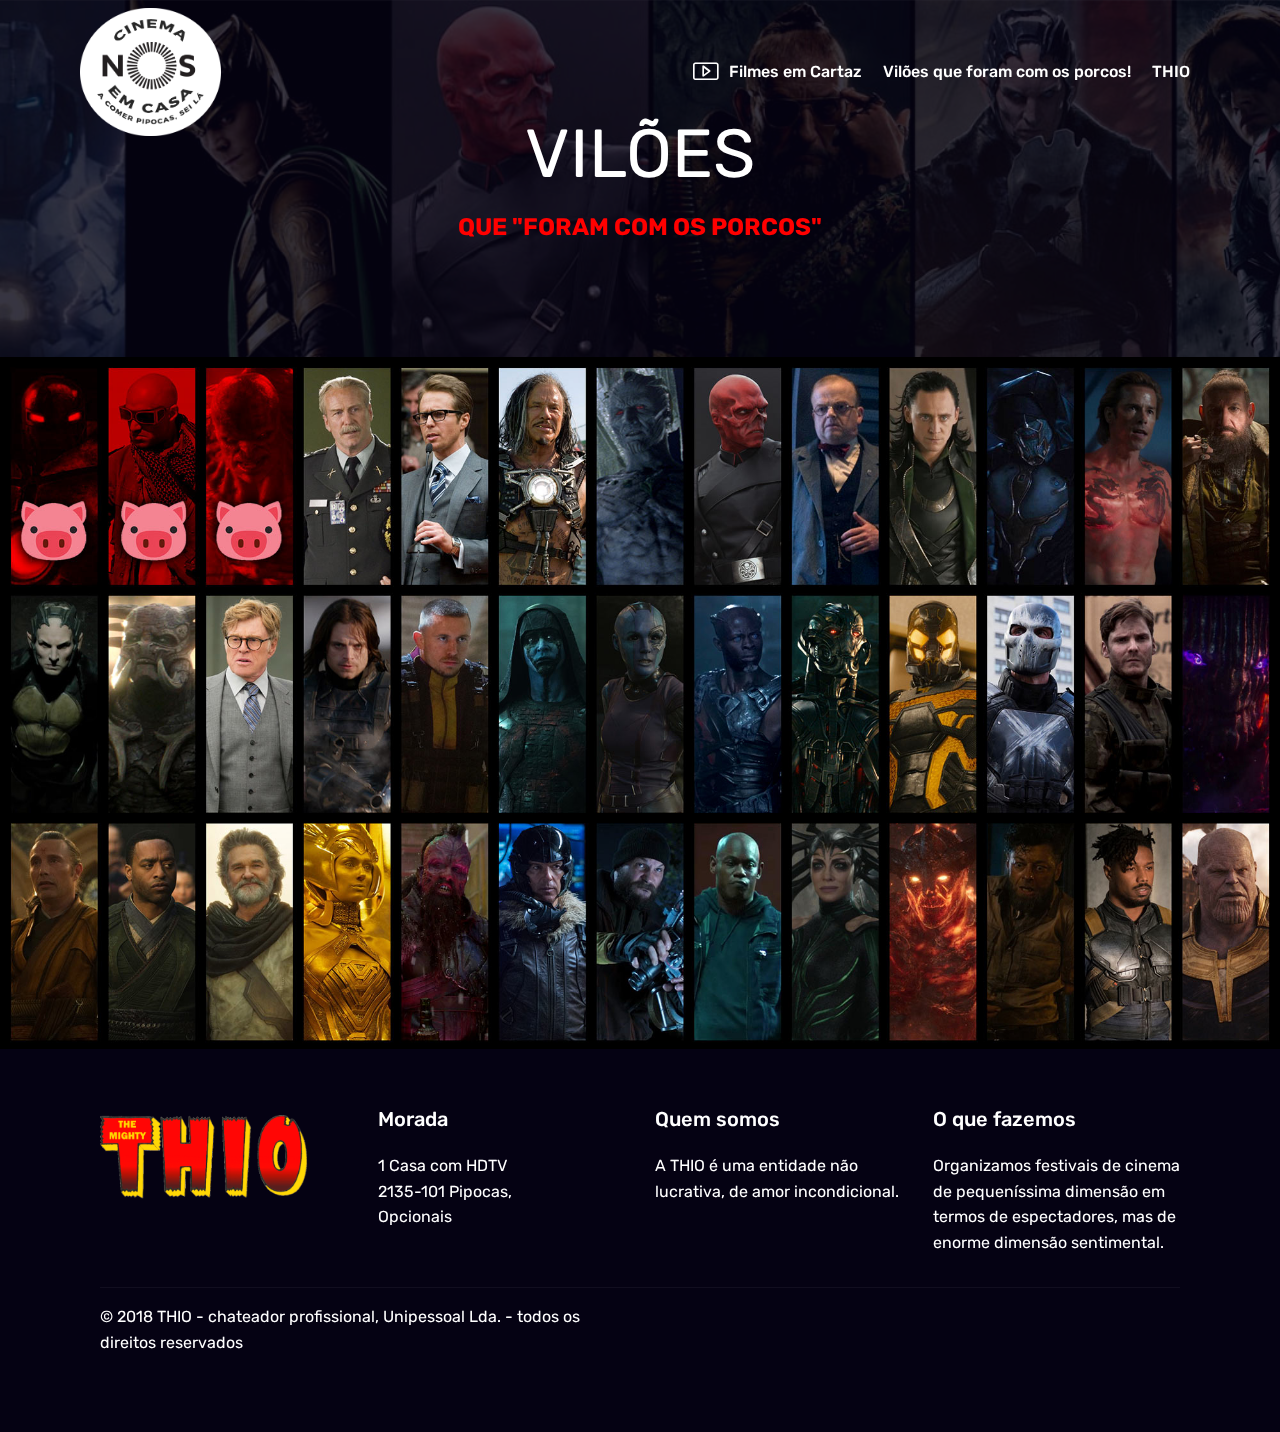
==== commit cbe14a22: "create github pages" ====
--- a/VILOES.html
+++ b/VILOES.html
@@ -59,7 +59,7 @@
     </nav>
 </section>
 
-<section class="engine"><a href="https://mobirise.info/l">free web templates</a></section><section class="mbr-section content5 cid-r5WB9OcSXt mbr-parallax-background" id="content5-p">
+<section class="engine"><a href="https://mobirise.info/b">create a website for free</a></section><section class="mbr-section content5 cid-r5WB9OcSXt mbr-parallax-background" id="content5-p">
 
     
 
--- a/assets/web/assets/mobirise-icons-bold/mobirise-icons-bold.css
+++ b/assets/web/assets/mobirise-icons-bold/mobirise-icons-bold.css
@@ -0,0 +1,476 @@
+@font-face {
+  font-family: 'mobirise-icons-bold';
+  src:  url('mobirise-icons-bold.eot?m1l4yr');
+  src:  url('mobirise-icons-bold.eot?m1l4yr#iefix') format('embedded-opentype'),
+    url('mobirise-icons-bold.ttf?m1l4yr') format('truetype'),
+    url('mobirise-icons-bold.woff?m1l4yr') format('woff'),
+    url('mobirise-icons-bold.svg?m1l4yr#mobirise-icons-bold') format('svg');
+  font-weight: normal;
+  font-style: normal;
+}
+
+[class^="mbrib-"], [class*="mbrib-"] {
+  /* use !important to prevent issues with browser extensions that change fonts */
+  font-family: 'mobirise-icons-bold' !important;
+  speak: none;
+  font-style: normal;
+  font-weight: normal;
+  font-variant: normal;
+  text-transform: none;
+  line-height: 1;
+
+  /* Better Font Rendering =========== */
+  -webkit-font-smoothing: antialiased;
+  -moz-osx-font-smoothing: grayscale;
+}
+
+.mbrib-add-submenu:before {
+  content: "\e900";
+}
+.mbrib-alert:before {
+  content: "\e901";
+}
+.mbrib-align-center:before {
+  content: "\e902";
+}
+.mbrib-align-justify:before {
+  content: "\e903";
+}
+.mbrib-align-left:before {
+  content: "\e904";
+}
+.mbrib-align-right:before {
+  content: "\e905";
+}
+.mbrib-android:before {
+  content: "\e906";
+}
+.mbrib-apple:before {
+  content: "\e907";
+}
+.mbrib-arrow-down:before {
+  content: "\e908";
+}
+.mbrib-arrow-next:before {
+  content: "\e909";
+}
+.mbrib-arrow-prev:before {
+  content: "\e90a";
+}
+.mbrib-arrow-up:before {
+  content: "\e90b";
+}
+.mbrib-bold:before {
+  content: "\e90c";
+}
+.mbrib-bookmark:before {
+  content: "\e90d";
+}
+.mbrib-bootstrap:before {
+  content: "\e90e";
+}
+.mbrib-briefcase:before {
+  content: "\e90f";
+}
+.mbrib-browse:before {
+  content: "\e910";
+}
+.mbrib-bulleted-list:before {
+  content: "\e911";
+}
+.mbrib-calendar:before {
+  content: "\e912";
+}
+.mbrib-camera:before {
+  content: "\e913";
+}
+.mbrib-cart-add:before {
+  content: "\e914";
+}
+.mbrib-cart-full:before {
+  content: "\e915";
+}
+.mbrib-cash:before {
+  content: "\e916";
+}
+.mbrib-change-style:before {
+  content: "\e917";
+}
+.mbrib-chat:before {
+  content: "\e918";
+}
+.mbrib-clock:before {
+  content: "\e919";
+}
+.mbrib-close:before {
+  content: "\e91a";
+}
+.mbrib-cloud:before {
+  content: "\e91b";
+}
+.mbrib-code:before {
+  content: "\e91c";
+}
+.mbrib-contact-form:before {
+  content: "\e91d";
+}
+.mbrib-credit-card:before {
+  content: "\e91e";
+}
+.mbrib-cursor-click:before {
+  content: "\e91f";
+}
+.mbrib-cust-feedback:before {
+  content: "\e920";
+}
+.mbrib-database:before {
+  content: "\e921";
+}
+.mbrib-delivery:before {
+  content: "\e922";
+}
+.mbrib-desktop:before {
+  content: "\e923";
+}
+.mbrib-devices:before {
+  content: "\e924";
+}
+.mbrib-down:before {
+  content: "\e925";
+}
+.mbrib-download:before {
+  content: "\e926";
+}
+.mbrib-drag-n-drop:before {
+  content: "\e927";
+}
+.mbrib-drag-n-drop2:before {
+  content: "\e928";
+}
+.mbrib-edit:before {
+  content: "\e929";
+}
+.mbrib-edit2:before {
+  content: "\e92a";
+}
+.mbrib-error:before {
+  content: "\e92b";
+}
+.mbrib-extension:before {
+  content: "\e92c";
+}
+.mbrib-features:before {
+  content: "\e92d";
+}
+.mbrib-file:before {
+  content: "\e92e";
+}
+.mbrib-flag:before {
+  content: "\e92f";
+}
+.mbrib-folder:before {
+  content: "\e930";
+}
+.mbrib-gift:before {
+  content: "\e931";
+}
+.mbrib-github:before {
+  content: "\e932";
+}
+.mbrib-globe-2:before {
+  content: "\e933";
+}
+.mbrib-globe:before {
+  content: "\e934";
+}
+.mbrib-growing-chart:before {
+  content: "\e935";
+}
+.mbrib-hearth:before {
+  content: "\e936";
+}
+.mbrib-help:before {
+  content: "\e937";
+}
+.mbrib-home:before {
+  content: "\e938";
+}
+.mbrib-hot-cup:before {
+  content: "\e939";
+}
+.mbrib-idea:before {
+  content: "\e93a";
+}
+.mbrib-image-gallery:before {
+  content: "\e93b";
+}
+.mbrib-image-slider:before {
+  content: "\e93c";
+}
+.mbrib-info:before {
+  content: "\e93d";
+}
+.mbrib-italic:before {
+  content: "\e93e";
+}
+.mbrib-key:before {
+  content: "\e93f";
+}
+.mbrib-laptop:before {
+  content: "\e940";
+}
+.mbrib-layers:before {
+  content: "\e941";
+}
+.mbrib-left-right:before {
+  content: "\e942";
+}
+.mbrib-left:before {
+  content: "\e943";
+}
+.mbrib-letter:before {
+  content: "\e944";
+}
+.mbrib-like:before {
+  content: "\e945";
+}
+.mbrib-link:before {
+  content: "\e946";
+}
+.mbrib-lock:before {
+  content: "\e947";
+}
+.mbrib-login:before {
+  content: "\e948";
+}
+.mbrib-logout:before {
+  content: "\e949";
+}
+.mbrib-magic-stick:before {
+  content: "\e94a";
+}
+.mbrib-map-pin:before {
+  content: "\e94b";
+}
+.mbrib-menu:before {
+  content: "\e94c";
+}
+.mbrib-mobile:before {
+  content: "\e94d";
+}
+.mbrib-mobile2:before {
+  content: "\e94e";
+}
+.mbrib-mobirise:before {
+  content: "\e94f";
+}
+.mbrib-more-horizontal:before {
+  content: "\e950";
+}
+.mbrib-more-vertical:before {
+  content: "\e951";
+}
+.mbrib-music:before {
+  content: "\e952";
+}
+.mbrib-new-file:before {
+  content: "\e953";
+}
+.mbrib-numbered-list:before {
+  content: "\e954";
+}
+.mbrib-opened-folder:before {
+  content: "\e955";
+}
+.mbrib-pages:before {
+  content: "\e956";
+}
+.mbrib-paper-plane:before {
+  content: "\e957";
+}
+.mbrib-paperclip:before {
+  content: "\e958";
+}
+.mbrib-photo:before {
+  content: "\e959";
+}
+.mbrib-photos:before {
+  content: "\e95a";
+}
+.mbrib-pin:before {
+  content: "\e95b";
+}
+.mbrib-play:before {
+  content: "\e95c";
+}
+.mbrib-plus:before {
+  content: "\e95d";
+}
+.mbrib-preview:before {
+  content: "\e95e";
+}
+.mbrib-print:before {
+  content: "\e95f";
+}
+.mbrib-protect:before {
+  content: "\e960";
+}
+.mbrib-question:before {
+  content: "\e961";
+}
+.mbrib-quote-left:before {
+  content: "\e962";
+}
+.mbrib-quote-right:before {
+  content: "\e963";
+}
+.mbrib-redo:before {
+  content: "\e964";
+}
+.mbrib-refresh:before {
+  content: "\e965";
+}
+.mbrib-responsive:before {
+  content: "\e966";
+}
+.mbrib-right:before {
+  content: "\e967";
+}
+.mbrib-rocket:before {
+  content: "\e968";
+}
+.mbrib-sad-face:before {
+  content: "\e969";
+}
+.mbrib-sale:before {
+  content: "\e96a";
+}
+.mbrib-save:before {
+  content: "\e96b";
+}
+.mbrib-search:before {
+  content: "\e96c";
+}
+.mbrib-setting:before {
+  content: "\e96d";
+}
+.mbrib-setting2:before {
+  content: "\e96e";
+}
+.mbrib-setting3:before {
+  content: "\e96f";
+}
+.mbrib-share:before {
+  content: "\e970";
+}
+.mbrib-shopping-bag:before {
+  content: "\e971";
+}
+.mbrib-shopping-basket:before {
+  content: "\e972";
+}
+.mbrib-shopping-cart:before {
+  content: "\e973";
+}
+.mbrib-sites:before {
+  content: "\e974";
+}
+.mbrib-smile-face:before {
+  content: "\e975";
+}
+.mbrib-speed:before {
+  content: "\e976";
+}
+.mbrib-star:before {
+  content: "\e977";
+}
+.mbrib-success:before {
+  content: "\e978";
+}
+.mbrib-sun:before {
+  content: "\e979";
+}
+.mbrib-sun2:before {
+  content: "\e97a";
+}
+.mbrib-tablet-vertical:before {
+  content: "\e97b";
+}
+.mbrib-tablet:before {
+  content: "\e97c";
+}
+.mbrib-target:before {
+  content: "\e97d";
+}
+.mbrib-timer:before {
+  content: "\e97e";
+}
+.mbrib-to-ftp:before {
+  content: "\e97f";
+}
+.mbrib-to-local-drive:before {
+  content: "\e980";
+}
+.mbrib-touch-swipe:before {
+  content: "\e981";
+}
+.mbrib-touch:before {
+  content: "\e982";
+}
+.mbrib-trash:before {
+  content: "\e983";
+}
+.mbrib-underline:before {
+  content: "\e984";
+}
+.mbrib-undo:before {
+  content: "\e985";
+}
+.mbrib-unlink:before {
+  content: "\e986";
+}
+.mbrib-unlock:before {
+  content: "\e987";
+}
+.mbrib-up-down:before {
+  content: "\e988";
+}
+.mbrib-up:before {
+  content: "\e989";
+}
+.mbrib-update:before {
+  content: "\e98a";
+}
+.mbrib-upload:before {
+  content: "\e98b";
+}
+.mbrib-user:before {
+  content: "\e98c";
+}
+.mbrib-user2:before {
+  content: "\e98d";
+}
+.mbrib-users:before {
+  content: "\e98e";
+}
+.mbrib-video-play:before {
+  content: "\e98f";
+}
+.mbrib-video:before {
+  content: "\e990";
+}
+.mbrib-watch:before {
+  content: "\e991";
+}
+.mbrib-website-theme:before {
+  content: "\e992";
+}
+.mbrib-wifi:before {
+  content: "\e993";
+}
+.mbrib-windows:before {
+  content: "\e994";
+}
+.mbrib-zoom-out:before {
+  content: "\e995";
+}
--- a/assets/web/assets/mobirise-icons/mobirise-icons.css
+++ b/assets/web/assets/mobirise-icons/mobirise-icons.css
@@ -0,0 +1,476 @@
+@font-face {
+  font-family: 'MobiriseIcons';
+  src:  url('mobirise-icons.eot?spat4u');
+  src:  url('mobirise-icons.eot?spat4u#iefix') format('embedded-opentype'),
+    url('mobirise-icons.ttf?spat4u') format('truetype'),
+    url('mobirise-icons.woff?spat4u') format('woff'),
+    url('mobirise-icons.svg?spat4u#MobiriseIcons') format('svg');
+  font-weight: normal;
+  font-style: normal;
+}
+
+[class^="mbri-"], [class*=" mbri-"] {
+  /* use !important to prevent issues with browser extensions that change fonts */
+  font-family: MobiriseIcons !important;
+  speak: none;
+  font-style: normal;
+  font-weight: normal;
+  font-variant: normal;
+  text-transform: none;
+  line-height: 1;
+
+  /* Better Font Rendering =========== */
+  -webkit-font-smoothing: antialiased;
+  -moz-osx-font-smoothing: grayscale;
+}
+
+.mbri-add-submenu:before {
+  content: "\e900";
+}
+.mbri-alert:before {
+  content: "\e901";
+}
+.mbri-align-center:before {
+  content: "\e902";
+}
+.mbri-align-justify:before {
+  content: "\e903";
+}
+.mbri-align-left:before {
+  content: "\e904";
+}
+.mbri-align-right:before {
+  content: "\e905";
+}
+.mbri-android:before {
+  content: "\e906";
+}
+.mbri-apple:before {
+  content: "\e907";
+}
+.mbri-arrow-down:before {
+  content: "\e908";
+}
+.mbri-arrow-next:before {
+  content: "\e909";
+}
+.mbri-arrow-prev:before {
+  content: "\e90a";
+}
+.mbri-arrow-up:before {
+  content: "\e90b";
+}
+.mbri-bold:before {
+  content: "\e90c";
+}
+.mbri-bookmark:before {
+  content: "\e90d";
+}
+.mbri-bootstrap:before {
+  content: "\e90e";
+}
+.mbri-briefcase:before {
+  content: "\e90f";
+}
+.mbri-browse:before {
+  content: "\e910";
+}
+.mbri-bulleted-list:before {
+  content: "\e911";
+}
+.mbri-calendar:before {
+  content: "\e912";
+}
+.mbri-camera:before {
+  content: "\e913";
+}
+.mbri-cart-add:before {
+  content: "\e914";
+}
+.mbri-cart-full:before {
+  content: "\e915";
+}
+.mbri-cash:before {
+  content: "\e916";
+}
+.mbri-change-style:before {
+  content: "\e917";
+}
+.mbri-chat:before {
+  content: "\e918";
+}
+.mbri-clock:before {
+  content: "\e919";
+}
+.mbri-close:before {
+  content: "\e91a";
+}
+.mbri-cloud:before {
+  content: "\e91b";
+}
+.mbri-code:before {
+  content: "\e91c";
+}
+.mbri-contact-form:before {
+  content: "\e91d";
+}
+.mbri-credit-card:before {
+  content: "\e91e";
+}
+.mbri-cursor-click:before {
+  content: "\e91f";
+}
+.mbri-cust-feedback:before {
+  content: "\e920";
+}
+.mbri-database:before {
+  content: "\e921";
+}
+.mbri-delivery:before {
+  content: "\e922";
+}
+.mbri-desktop:before {
+  content: "\e923";
+}
+.mbri-devices:before {
+  content: "\e924";
+}
+.mbri-down:before {
+  content: "\e925";
+}
+.mbri-download:before {
+  content: "\e989";
+}
+.mbri-drag-n-drop:before {
+  content: "\e927";
+}
+.mbri-drag-n-drop2:before {
+  content: "\e928";
+}
+.mbri-edit:before {
+  content: "\e929";
+}
+.mbri-edit2:before {
+  content: "\e92a";
+}
+.mbri-error:before {
+  content: "\e92b";
+}
+.mbri-extension:before {
+  content: "\e92c";
+}
+.mbri-features:before {
+  content: "\e92d";
+}
+.mbri-file:before {
+  content: "\e92e";
+}
+.mbri-flag:before {
+  content: "\e92f";
+}
+.mbri-folder:before {
+  content: "\e930";
+}
+.mbri-gift:before {
+  content: "\e931";
+}
+.mbri-github:before {
+  content: "\e932";
+}
+.mbri-globe:before {
+  content: "\e933";
+}
+.mbri-globe-2:before {
+  content: "\e934";
+}
+.mbri-growing-chart:before {
+  content: "\e935";
+}
+.mbri-hearth:before {
+  content: "\e936";
+}
+.mbri-help:before {
+  content: "\e937";
+}
+.mbri-home:before {
+  content: "\e938";
+}
+.mbri-hot-cup:before {
+  content: "\e939";
+}
+.mbri-idea:before {
+  content: "\e93a";
+}
+.mbri-image-gallery:before {
+  content: "\e93b";
+}
+.mbri-image-slider:before {
+  content: "\e93c";
+}
+.mbri-info:before {
+  content: "\e93d";
+}
+.mbri-italic:before {
+  content: "\e93e";
+}
+.mbri-key:before {
+  content: "\e93f";
+}
+.mbri-laptop:before {
+  content: "\e940";
+}
+.mbri-layers:before {
+  content: "\e941";
+}
+.mbri-left-right:before {
+  content: "\e942";
+}
+.mbri-left:before {
+  content: "\e943";
+}
+.mbri-letter:before {
+  content: "\e944";
+}
+.mbri-like:before {
+  content: "\e945";
+}
+.mbri-link:before {
+  content: "\e946";
+}
+.mbri-lock:before {
+  content: "\e947";
+}
+.mbri-login:before {
+  content: "\e948";
+}
+.mbri-logout:before {
+  content: "\e949";
+}
+.mbri-magic-stick:before {
+  content: "\e94a";
+}
+.mbri-map-pin:before {
+  content: "\e94b";
+}
+.mbri-menu:before {
+  content: "\e94c";
+}
+.mbri-mobile:before {
+  content: "\e94d";
+}
+.mbri-mobile2:before {
+  content: "\e94e";
+}
+.mbri-mobirise:before {
+  content: "\e94f";
+}
+.mbri-more-horizontal:before {
+  content: "\e950";
+}
+.mbri-more-vertical:before {
+  content: "\e951";
+}
+.mbri-music:before {
+  content: "\e952";
+}
+.mbri-new-file:before {
+  content: "\e953";
+}
+.mbri-numbered-list:before {
+  content: "\e954";
+}
+.mbri-opened-folder:before {
+  content: "\e955";
+}
+.mbri-pages:before {
+  content: "\e956";
+}
+.mbri-paper-plane:before {
+  content: "\e957";
+}
+.mbri-paperclip:before {
+  content: "\e958";
+}
+.mbri-photo:before {
+  content: "\e959";
+}
+.mbri-photos:before {
+  content: "\e95a";
+}
+.mbri-pin:before {
+  content: "\e95b";
+}
+.mbri-play:before {
+  content: "\e95c";
+}
+.mbri-plus:before {
+  content: "\e95d";
+}
+.mbri-preview:before {
+  content: "\e95e";
+}
+.mbri-print:before {
+  content: "\e95f";
+}
+.mbri-protect:before {
+  content: "\e960";
+}
+.mbri-question:before {
+  content: "\e961";
+}
+.mbri-quote-left:before {
+  content: "\e962";
+}
+.mbri-quote-right:before {
+  content: "\e963";
+}
+.mbri-refresh:before {
+  content: "\e964";
+}
+.mbri-responsive:before {
+  content: "\e965";
+}
+.mbri-right:before {
+  content: "\e966";
+}
+.mbri-rocket:before {
+  content: "\e967";
+}
+.mbri-sad-face:before {
+  content: "\e968";
+}
+.mbri-sale:before {
+  content: "\e969";
+}
+.mbri-save:before {
+  content: "\e96a";
+}
+.mbri-search:before {
+  content: "\e96b";
+}
+.mbri-setting:before {
+  content: "\e96c";
+}
+.mbri-setting2:before {
+  content: "\e96d";
+}
+.mbri-setting3:before {
+  content: "\e96e";
+}
+.mbri-share:before {
+  content: "\e96f";
+}
+.mbri-shopping-bag:before {
+  content: "\e970";
+}
+.mbri-shopping-basket:before {
+  content: "\e971";
+}
+.mbri-shopping-cart:before {
+  content: "\e972";
+}
+.mbri-sites:before {
+  content: "\e973";
+}
+.mbri-smile-face:before {
+  content: "\e974";
+}
+.mbri-speed:before {
+  content: "\e975";
+}
+.mbri-star:before {
+  content: "\e976";
+}
+.mbri-success:before {
+  content: "\e977";
+}
+.mbri-sun:before {
+  content: "\e978";
+}
+.mbri-sun2:before {
+  content: "\e979";
+}
+.mbri-tablet:before {
+  content: "\e97a";
+}
+.mbri-tablet-vertical:before {
+  content: "\e97b";
+}
+.mbri-target:before {
+  content: "\e97c";
+}
+.mbri-timer:before {
+  content: "\e97d";
+}
+.mbri-to-ftp:before {
+  content: "\e97e";
+}
+.mbri-to-local-drive:before {
+  content: "\e97f";
+}
+.mbri-touch-swipe:before {
+  content: "\e980";
+}
+.mbri-touch:before {
+  content: "\e981";
+}
+.mbri-trash:before {
+  content: "\e982";
+}
+.mbri-underline:before {
+  content: "\e983";
+}
+.mbri-unlink:before {
+  content: "\e984";
+}
+.mbri-unlock:before {
+  content: "\e985";
+}
+.mbri-up-down:before {
+  content: "\e986";
+}
+.mbri-up:before {
+  content: "\e987";
+}
+.mbri-update:before {
+  content: "\e988";
+}
+.mbri-upload:before {
+ content: "\e926"; 
+}
+.mbri-user:before {
+  content: "\e98a";
+}
+.mbri-user2:before {
+  content: "\e98b";
+}
+.mbri-users:before {
+  content: "\e98c";
+}
+.mbri-video:before {
+  content: "\e98d";
+}
+.mbri-video-play:before {
+  content: "\e98e";
+}
+.mbri-watch:before {
+  content: "\e98f";
+}
+.mbri-website-theme:before {
+  content: "\e990";
+}
+.mbri-wifi:before {
+  content: "\e991";
+}
+.mbri-windows:before {
+  content: "\e992";
+}
+.mbri-zoom-out:before {
+  content: "\e993";
+}
+.mbri-redo:before {
+  content: "\e994";
+}
+.mbri-undo:before {
+  content: "\e995";
+}
--- a/assets/soundcloud-plugin/style.css
+++ b/assets/soundcloud-plugin/style.css
@@ -0,0 +1,57 @@
+.addons-container {
+  position: relative;
+  margin-left: auto;
+  margin-right: auto;
+  padding-right: 15px;
+  padding-left: 15px; }
+  @media (min-width: 576px) {
+    .addons-container {
+      padding-right: 15px;
+      padding-left: 15px; } }
+  @media (min-width: 768px) {
+    .addons-container {
+      padding-right: 15px;
+      padding-left: 15px; } }
+  @media (min-width: 992px) {
+    .addons-container {
+      padding-right: 15px;
+      padding-left: 15px; } }
+  @media (min-width: 1200px) {
+    .addons-container {
+      padding-right: 15px;
+      padding-left: 15px; } }
+  @media (min-width: 576px) {
+    .addons-container {
+      width: 540px;
+      max-width: 100%; } }
+  @media (min-width: 768px) {
+    .addons-container {
+      width: 720px;
+      max-width: 100%; } }
+  @media (min-width: 992px) {
+    .addons-container {
+      width: 960px;
+      max-width: 100%; } }
+  @media (min-width: 1200px) {
+    .addons-container {
+      width: 1140px;
+      max-width: 100%; } }
+
+.addons-container-inner{
+    position: relative;
+    width: 100%;
+    min-height: 1px;
+    padding-right: 15px;
+    padding-left: 15px;
+}
+@media (min-width: 567px) {
+    .addons-container-inner{
+        -ms-flex: 0 0 66.666667%;
+        flex: 0 0 66.666667%;
+        max-width: 66.666667%;
+    }
+}
+.addons-row{
+    display: flex;
+    justify-content:center;
+}--- a/assets/dropdown/css/style.css
+++ b/assets/dropdown/css/style.css
@@ -0,0 +1,265 @@
+.navbar-dropdown {
+  left: 0;
+  padding: 0;
+  position: absolute;
+  right: 0;
+  top: 0;
+  transition: all 0.45s ease;
+  z-index: 1030;
+  background: #282828; }
+  .navbar-dropdown .navbar-logo {
+    margin-right: 0.8rem;
+    transition: margin 0.3s ease-in-out;
+    vertical-align: middle; }
+    .navbar-dropdown .navbar-logo img {
+      height: 3.125rem;
+      transition: all 0.3s ease-in-out; }
+    .navbar-dropdown .navbar-logo.mbr-iconfont {
+      font-size: 3.125rem;
+      line-height: 3.125rem; }
+  .navbar-dropdown .navbar-caption {
+    font-weight: 700;
+    white-space: normal;
+    vertical-align: -4px;
+    line-height: 3.125rem !important; }
+    .navbar-dropdown .navbar-caption, .navbar-dropdown .navbar-caption:hover {
+      color: inherit;
+      text-decoration: none; }
+  .navbar-dropdown .mbr-iconfont + .navbar-caption {
+    vertical-align: -1px; }
+  .navbar-dropdown.navbar-fixed-top {
+    position: fixed; }
+  .navbar-dropdown .navbar-brand span {
+    vertical-align: -4px; }
+  .navbar-dropdown.bg-color.transparent {
+    background: none; }
+  .navbar-dropdown.navbar-short .navbar-brand {
+    padding: 0.625rem 0; }
+    .navbar-dropdown.navbar-short .navbar-brand span {
+      vertical-align: -1px; }
+  .navbar-dropdown.navbar-short .navbar-caption {
+    line-height: 2.375rem !important;
+    vertical-align: -2px; }
+  .navbar-dropdown.navbar-short .navbar-logo {
+    margin-right: 0.5rem; }
+    .navbar-dropdown.navbar-short .navbar-logo img {
+      height: 2.375rem; }
+    .navbar-dropdown.navbar-short .navbar-logo.mbr-iconfont {
+      font-size: 2.375rem;
+      line-height: 2.375rem; }
+  .navbar-dropdown.navbar-short .mbr-table-cell {
+    height: 3.625rem; }
+  .navbar-dropdown .navbar-close {
+    left: 0.6875rem;
+    position: fixed;
+    top: 0.75rem;
+    z-index: 1000; }
+  .navbar-dropdown .hamburger-icon {
+    content: "";
+    display: inline-block;
+    vertical-align: middle;
+    width: 16px;
+    -webkit-box-shadow: 0 -6px 0 1px #282828,0 0 0 1px #282828,0 6px 0 1px #282828;
+    -moz-box-shadow: 0 -6px 0 1px #282828,0 0 0 1px #282828,0 6px 0 1px #282828;
+    box-shadow: 0 -6px 0 1px #282828,0 0 0 1px #282828,0 6px 0 1px #282828; }
+
+.dropdown-menu .dropdown-toggle[data-toggle="dropdown-submenu"]::after {
+  border-bottom: 0.35em solid transparent;
+  border-left: 0.35em solid;
+  border-right: 0;
+  border-top: 0.35em solid transparent;
+  margin-left: 0.3rem; }
+
+.dropdown-menu .dropdown-item:focus {
+  outline: 0; }
+
+.nav-dropdown {
+  font-size: 0.75rem;
+  font-weight: 500;
+  height: auto !important; }
+  .nav-dropdown .nav-btn {
+    padding-left: 1rem; }
+  .nav-dropdown .link {
+    margin: .667em 1.667em;
+    font-weight: 500;
+    padding: 0;
+    transition: color .2s ease-in-out; }
+    .nav-dropdown .link.dropdown-toggle {
+      margin-right: 2.583em; }
+      .nav-dropdown .link.dropdown-toggle::after {
+        margin-left: .25rem;
+        border-top: 0.35em solid;
+        border-right: 0.35em solid transparent;
+        border-left: 0.35em solid transparent;
+        border-bottom: 0; }
+      .nav-dropdown .link.dropdown-toggle[aria-expanded="true"] {
+        margin: 0;
+        padding: 0.667em 3.263em  0.667em 1.667em; }
+  .nav-dropdown .link::after,
+  .nav-dropdown .dropdown-item::after {
+    color: inherit; }
+  .nav-dropdown .btn {
+    font-size: 0.75rem;
+    font-weight: 700;
+    letter-spacing: 0;
+    margin-bottom: 0;
+    padding-left: 1.25rem;
+    padding-right: 1.25rem; }
+  .nav-dropdown .dropdown-menu {
+    border-radius: 0;
+    border: 0;
+    left: 0;
+    margin: 0;
+    padding-bottom: 1.25rem;
+    padding-top: 1.25rem;
+    position: relative; }
+  .nav-dropdown .dropdown-submenu {
+    margin-left: 0.125rem;
+    top: 0; }
+  .nav-dropdown .dropdown-item {
+    font-weight: 500;
+    line-height: 2;
+    padding: 0.3846em 4.615em 0.3846em 1.5385em;
+    position: relative;
+    transition: color .2s ease-in-out, background-color .2s ease-in-out; }
+    .nav-dropdown .dropdown-item::after {
+      margin-top: -0.3077em;
+      position: absolute;
+      right: 1.1538em;
+      top: 50%; }
+    .nav-dropdown .dropdown-item:focus, .nav-dropdown .dropdown-item:hover {
+      background: none; }
+
+@media (max-width: 767px) {
+  .nav-dropdown.navbar-toggleable-sm {
+    bottom: 0;
+    display: none;
+    left: 0;
+    overflow-x: hidden;
+    position: fixed;
+    top: 0;
+    transform: translateX(-100%);
+    -ms-transform: translateX(-100%);
+    -webkit-transform: translateX(-100%);
+    width: 18.75rem;
+    z-index: 999; } }
+.nav-dropdown.navbar-toggleable-xl {
+  bottom: 0;
+  display: none;
+  left: 0;
+  overflow-x: hidden;
+  position: fixed;
+  top: 0;
+  transform: translateX(-100%);
+  -ms-transform: translateX(-100%);
+  -webkit-transform: translateX(-100%);
+  width: 18.75rem;
+  z-index: 999; }
+
+.nav-dropdown-sm {
+  display: block !important;
+  overflow-x: hidden;
+  overflow: auto;
+  padding-top: 3.875rem; }
+  .nav-dropdown-sm::after {
+    content: "";
+    display: block;
+    height: 3rem;
+    width: 100%; }
+  .nav-dropdown-sm.collapse.in ~ .navbar-close {
+    display: block !important; }
+  .nav-dropdown-sm.collapsing, .nav-dropdown-sm.collapse.in {
+    transform: translateX(0);
+    -ms-transform: translateX(0);
+    -webkit-transform: translateX(0);
+    transition: all 0.25s ease-out;
+    -webkit-transition: all 0.25s ease-out;
+    background: #282828; }
+  .nav-dropdown-sm.collapsing[aria-expanded="false"] {
+    transform: translateX(-100%);
+    -ms-transform: translateX(-100%);
+    -webkit-transform: translateX(-100%); }
+  .nav-dropdown-sm .nav-item {
+    display: block;
+    margin-left: 0 !important;
+    padding-left: 0; }
+  .nav-dropdown-sm .link,
+  .nav-dropdown-sm .dropdown-item {
+    border-top: 1px dotted rgba(255, 255, 255, 0.1);
+    font-size: 0.8125rem;
+    line-height: 1.6;
+    margin: 0 !important;
+    padding: 0.875rem 2.4rem 0.875rem 1.5625rem !important;
+    position: relative;
+    white-space: normal; }
+    .nav-dropdown-sm .link:focus, .nav-dropdown-sm .link:hover,
+    .nav-dropdown-sm .dropdown-item:focus,
+    .nav-dropdown-sm .dropdown-item:hover {
+      background: rgba(0, 0, 0, 0.2) !important;
+      color: #c0a375; }
+  .nav-dropdown-sm .nav-btn {
+    position: relative;
+    padding: 1.5625rem 1.5625rem 0 1.5625rem; }
+    .nav-dropdown-sm .nav-btn::before {
+      border-top: 1px dotted rgba(255, 255, 255, 0.1);
+      content: "";
+      left: 0;
+      position: absolute;
+      top: 0;
+      width: 100%; }
+    .nav-dropdown-sm .nav-btn + .nav-btn {
+      padding-top: 0.625rem; }
+      .nav-dropdown-sm .nav-btn + .nav-btn::before {
+        display: none; }
+  .nav-dropdown-sm .btn {
+    padding: 0.625rem 0; }
+  .nav-dropdown-sm .dropdown-toggle[data-toggle="dropdown-submenu"]::after {
+    margin-left: .25rem;
+    border-top: 0.35em solid;
+    border-right: 0.35em solid transparent;
+    border-left: 0.35em solid transparent;
+    border-bottom: 0; }
+  .nav-dropdown-sm .dropdown-toggle[data-toggle="dropdown-submenu"][aria-expanded="true"]::after {
+    border-top: 0;
+    border-right: 0.35em solid transparent;
+    border-left: 0.35em solid transparent;
+    border-bottom: 0.35em solid; }
+  .nav-dropdown-sm .dropdown-menu {
+    margin: 0;
+    padding: 0;
+    position: relative;
+    top: 0;
+    left: 0;
+    width: 100%;
+    border: 0;
+    float: none;
+    border-radius: 0;
+    background: none; }
+  .nav-dropdown-sm .dropdown-submenu {
+    left: 100%;
+    margin-left: 0.125rem;
+    margin-top: -1.25rem;
+    top: 0; }
+
+.navbar-toggleable-sm .nav-dropdown .dropdown-menu {
+  position: absolute; }
+
+.navbar-toggleable-sm .nav-dropdown .dropdown-submenu {
+  left: 100%;
+  margin-left: 0.125rem;
+  margin-top: -1.25rem;
+  top: 0; }
+
+.navbar-toggleable-sm.opened .nav-dropdown .dropdown-menu {
+  position: relative; }
+
+.navbar-toggleable-sm.opened .nav-dropdown .dropdown-submenu {
+  left: 0;
+  margin-left: 00rem;
+  margin-top: 0rem;
+  top: 0; }
+
+.is-builder .nav-dropdown.collapsing {
+  transition: none !important; }
+
+/*# sourceMappingURL=style.css.map */
--- a/assets/socicon/css/styles.css
+++ b/assets/socicon/css/styles.css
@@ -0,0 +1,544 @@
+@charset "UTF-8";
+
+@font-face {
+  font-family: "socicon";
+  src:url("../fonts/socicon.eot");
+  src:url("../fonts/socicon.eot?#iefix") format("embedded-opentype"),
+    url("../fonts/socicon.woff") format("woff"),
+    url("../fonts/socicon.ttf") format("truetype"),
+    url("../fonts/socicon.svg#socicon") format("svg");
+  font-weight: normal;
+  font-style: normal;
+
+}
+
+[data-icon]:before {
+  font-family: "socicon" !important;
+  content: attr(data-icon);
+  font-style: normal !important;
+  font-weight: normal !important;
+  font-variant: normal !important;
+  text-transform: none !important;
+  speak: none;
+  line-height: 1;
+  -webkit-font-smoothing: antialiased;
+  -moz-osx-font-smoothing: grayscale;
+}
+
+[class^="socicon-"]:before,
+[class*=" socicon-"]:before {
+  font-family: "socicon" !important;
+  font-style: normal !important;
+  font-weight: normal !important;
+  font-variant: normal !important;
+  text-transform: none !important;
+  speak: none;
+  line-height: 1;
+  -webkit-font-smoothing: antialiased;
+  -moz-osx-font-smoothing: grayscale;
+}
+
+.socicon-modelmayhem:before {
+  content: "\e000";
+}
+.socicon-mixcloud:before {
+  content: "\e001";
+}
+.socicon-drupal:before {
+  content: "\e002";
+}
+.socicon-swarm:before {
+  content: "\e003";
+}
+.socicon-istock:before {
+  content: "\e004";
+}
+.socicon-yammer:before {
+  content: "\e005";
+}
+.socicon-ello:before {
+  content: "\e006";
+}
+.socicon-stackoverflow:before {
+  content: "\e007";
+}
+.socicon-persona:before {
+  content: "\e008";
+}
+.socicon-triplej:before {
+  content: "\e009";
+}
+.socicon-houzz:before {
+  content: "\e00a";
+}
+.socicon-rss:before {
+  content: "\e00b";
+}
+.socicon-paypal:before {
+  content: "\e00c";
+}
+.socicon-odnoklassniki:before {
+  content: "\e00d";
+}
+.socicon-airbnb:before {
+  content: "\e00e";
+}
+.socicon-periscope:before {
+  content: "\e00f";
+}
+.socicon-outlook:before {
+  content: "\e010";
+}
+.socicon-coderwall:before {
+  content: "\e011";
+}
+.socicon-tripadvisor:before {
+  content: "\e012";
+}
+.socicon-appnet:before {
+  content: "\e013";
+}
+.socicon-goodreads:before {
+  content: "\e014";
+}
+.socicon-tripit:before {
+  content: "\e015";
+}
+.socicon-lanyrd:before {
+  content: "\e016";
+}
+.socicon-slideshare:before {
+  content: "\e017";
+}
+.socicon-buffer:before {
+  content: "\e018";
+}
+.socicon-disqus:before {
+  content: "\e019";
+}
+.socicon-vkontakte:before {
+  content: "\e01a";
+}
+.socicon-whatsapp:before {
+  content: "\e01b";
+}
+.socicon-patreon:before {
+  content: "\e01c";
+}
+.socicon-storehouse:before {
+  content: "\e01d";
+}
+.socicon-pocket:before {
+  content: "\e01e";
+}
+.socicon-mail:before {
+  content: "\e01f";
+}
+.socicon-blogger:before {
+  content: "\e020";
+}
+.socicon-technorati:before {
+  content: "\e021";
+}
+.socicon-reddit:before {
+  content: "\e022";
+}
+.socicon-dribbble:before {
+  content: "\e023";
+}
+.socicon-stumbleupon:before {
+  content: "\e024";
+}
+.socicon-digg:before {
+  content: "\e025";
+}
+.socicon-envato:before {
+  content: "\e026";
+}
+.socicon-behance:before {
+  content: "\e027";
+}
+.socicon-delicious:before {
+  content: "\e028";
+}
+.socicon-deviantart:before {
+  content: "\e029";
+}
+.socicon-forrst:before {
+  content: "\e02a";
+}
+.socicon-play:before {
+  content: "\e02b";
+}
+.socicon-zerply:before {
+  content: "\e02c";
+}
+.socicon-wikipedia:before {
+  content: "\e02d";
+}
+.socicon-apple:before {
+  content: "\e02e";
+}
+.socicon-flattr:before {
+  content: "\e02f";
+}
+.socicon-github:before {
+  content: "\e030";
+}
+.socicon-renren:before {
+  content: "\e031";
+}
+.socicon-friendfeed:before {
+  content: "\e032";
+}
+.socicon-newsvine:before {
+  content: "\e033";
+}
+.socicon-identica:before {
+  content: "\e034";
+}
+.socicon-bebo:before {
+  content: "\e035";
+}
+.socicon-zynga:before {
+  content: "\e036";
+}
+.socicon-steam:before {
+  content: "\e037";
+}
+.socicon-xbox:before {
+  content: "\e038";
+}
+.socicon-windows:before {
+  content: "\e039";
+}
+.socicon-qq:before {
+  content: "\e03a";
+}
+.socicon-douban:before {
+  content: "\e03b";
+}
+.socicon-meetup:before {
+  content: "\e03c";
+}
+.socicon-playstation:before {
+  content: "\e03d";
+}
+.socicon-android:before {
+  content: "\e03e";
+}
+.socicon-snapchat:before {
+  content: "\e03f";
+}
+.socicon-twitter:before {
+  content: "\e040";
+}
+.socicon-facebook:before {
+  content: "\e041";
+}
+.socicon-googleplus:before {
+  content: "\e042";
+}
+.socicon-pinterest:before {
+  content: "\e043";
+}
+.socicon-foursquare:before {
+  content: "\e044";
+}
+.socicon-yahoo:before {
+  content: "\e045";
+}
+.socicon-skype:before {
+  content: "\e046";
+}
+.socicon-yelp:before {
+  content: "\e047";
+}
+.socicon-feedburner:before {
+  content: "\e048";
+}
+.socicon-linkedin:before {
+  content: "\e049";
+}
+.socicon-viadeo:before {
+  content: "\e04a";
+}
+.socicon-xing:before {
+  content: "\e04b";
+}
+.socicon-myspace:before {
+  content: "\e04c";
+}
+.socicon-soundcloud:before {
+  content: "\e04d";
+}
+.socicon-spotify:before {
+  content: "\e04e";
+}
+.socicon-grooveshark:before {
+  content: "\e04f";
+}
+.socicon-lastfm:before {
+  content: "\e050";
+}
+.socicon-youtube:before {
+  content: "\e051";
+}
+.socicon-vimeo:before {
+  content: "\e052";
+}
+.socicon-dailymotion:before {
+  content: "\e053";
+}
+.socicon-vine:before {
+  content: "\e054";
+}
+.socicon-flickr:before {
+  content: "\e055";
+}
+.socicon-500px:before {
+  content: "\e056";
+}
+.socicon-wordpress:before {
+  content: "\e058";
+}
+.socicon-tumblr:before {
+  content: "\e059";
+}
+.socicon-twitch:before {
+  content: "\e05a";
+}
+.socicon-8tracks:before {
+  content: "\e05b";
+}
+.socicon-amazon:before {
+  content: "\e05c";
+}
+.socicon-icq:before {
+  content: "\e05d";
+}
+.socicon-smugmug:before {
+  content: "\e05e";
+}
+.socicon-ravelry:before {
+  content: "\e05f";
+}
+.socicon-weibo:before {
+  content: "\e060";
+}
+.socicon-baidu:before {
+  content: "\e061";
+}
+.socicon-angellist:before {
+  content: "\e062";
+}
+.socicon-ebay:before {
+  content: "\e063";
+}
+.socicon-imdb:before {
+  content: "\e064";
+}
+.socicon-stayfriends:before {
+  content: "\e065";
+}
+.socicon-residentadvisor:before {
+  content: "\e066";
+}
+.socicon-google:before {
+  content: "\e067";
+}
+.socicon-yandex:before {
+  content: "\e068";
+}
+.socicon-sharethis:before {
+  content: "\e069";
+}
+.socicon-bandcamp:before {
+  content: "\e06a";
+}
+.socicon-itunes:before {
+  content: "\e06b";
+}
+.socicon-deezer:before {
+  content: "\e06c";
+}
+.socicon-telegram:before {
+  content: "\e06e";
+}
+.socicon-openid:before {
+  content: "\e06f";
+}
+.socicon-amplement:before {
+  content: "\e070";
+}
+.socicon-viber:before {
+  content: "\e071";
+}
+.socicon-zomato:before {
+  content: "\e072";
+}
+.socicon-draugiem:before {
+  content: "\e074";
+}
+.socicon-endomodo:before {
+  content: "\e075";
+}
+.socicon-filmweb:before {
+  content: "\e076";
+}
+.socicon-stackexchange:before {
+  content: "\e077";
+}
+.socicon-wykop:before {
+  content: "\e078";
+}
+.socicon-teamspeak:before {
+  content: "\e079";
+}
+.socicon-teamviewer:before {
+  content: "\e07a";
+}
+.socicon-ventrilo:before {
+  content: "\e07b";
+}
+.socicon-younow:before {
+  content: "\e07c";
+}
+.socicon-raidcall:before {
+  content: "\e07d";
+}
+.socicon-mumble:before {
+  content: "\e07e";
+}
+.socicon-medium:before {
+  content: "\e06d";
+}
+.socicon-bebee:before {
+  content: "\e07f";
+}
+.socicon-hitbox:before {
+  content: "\e080";
+}
+.socicon-reverbnation:before {
+  content: "\e081";
+}
+.socicon-formulr:before {
+  content: "\e082";
+}
+.socicon-instagram:before {
+  content: "\e057";
+}
+.socicon-battlenet:before {
+  content: "\e083";
+}
+.socicon-chrome:before {
+  content: "\e084";
+}
+.socicon-discord:before {
+  content: "\e086";
+}
+.socicon-issuu:before {
+  content: "\e087";
+}
+.socicon-macos:before {
+  content: "\e088";
+}
+.socicon-firefox:before {
+  content: "\e089";
+}
+.socicon-opera:before {
+  content: "\e08d";
+}
+.socicon-keybase:before {
+  content: "\e090";
+}
+.socicon-alliance:before {
+  content: "\e091";
+}
+.socicon-livejournal:before {
+  content: "\e092";
+}
+.socicon-googlephotos:before {
+  content: "\e093";
+}
+.socicon-horde:before {
+  content: "\e094";
+}
+.socicon-etsy:before {
+  content: "\e095";
+}
+.socicon-zapier:before {
+  content: "\e096";
+}
+.socicon-google-scholar:before {
+  content: "\e097";
+}
+.socicon-researchgate:before {
+  content: "\e098";
+}
+.socicon-wechat:before {
+  content: "\e099";
+}
+.socicon-strava:before {
+  content: "\e09a";
+}
+.socicon-line:before {
+  content: "\e09b";
+}
+.socicon-lyft:before {
+  content: "\e09c";
+}
+.socicon-uber:before {
+  content: "\e09d";
+}
+.socicon-songkick:before {
+  content: "\e09e";
+}
+.socicon-viewbug:before {
+  content: "\e09f";
+}
+.socicon-googlegroups:before {
+  content: "\e0a0";
+}
+.socicon-quora:before {
+  content: "\e073";
+}
+.socicon-diablo:before {
+  content: "\e085";
+}
+.socicon-blizzard:before {
+  content: "\e0a1";
+}
+.socicon-hearthstone:before {
+  content: "\e08b";
+}
+.socicon-heroes:before {
+  content: "\e08a";
+}
+.socicon-overwatch:before {
+  content: "\e08c";
+}
+.socicon-warcraft:before {
+  content: "\e08e";
+}
+.socicon-starcraft:before {
+  content: "\e08f";
+}
+.socicon-beam:before {
+  content: "\e0a2";
+}
+.socicon-curse:before {
+  content: "\e0a3";
+}
+.socicon-player:before {
+  content: "\e0a4";
+}
+.socicon-streamjar:before {
+  content: "\e0a5";
+}
+.socicon-nintendo:before {
+  content: "\e0a6";
+}
+.socicon-hellocoton:before {
+  content: "\e0a7";
+}
--- a/assets/theme/css/style.css
+++ b/assets/theme/css/style.css
@@ -0,0 +1,13 @@
+/*!
+ * Mobirise v4 theme (https://mobirise.com/)
+ * Copyright 2017 Mobirise
+ */section{background-color:#eeeeee}section,.container,.container-fluid{position:relative;word-wrap:break-word}a.mbr-iconfont:hover{text-decoration:none}.article .lead p,.article .lead ul,.article .lead ol,.article .lead pre,.article .lead blockquote{margin-bottom:0}a{font-style:normal;font-weight:400;cursor:pointer}a,a:hover{text-decoration:none}figure{margin-bottom:0}body{color:#232323}h1,h2,h3,h4,h5,h6,.h1,.h2,.h3,.h4,.h5,.h6,.display-1,.display-2,.display-3,.display-4{line-height:1;word-break:break-word;word-wrap:break-word}b,strong{font-weight:bold}blockquote{padding:10px 0 10px 20px;position:relative;border-left:2px solid;border-color:#ff3366}input:-webkit-autofill,input:-webkit-autofill:hover,input:-webkit-autofill:focus,input:-webkit-autofill:active{transition-delay:9999s;transition-property:background-color, color}textarea[type="hidden"]{display:none}body{position:relative}section{background-position:50% 50%;background-repeat:no-repeat;background-size:cover}section .mbr-background-video,section .mbr-background-video-preview{position:absolute;bottom:0;left:0;right:0;top:0}.hidden{visibility:hidden}.mbr-z-index20{z-index:20}/*! Base colors */.mbr-white{color:#ffffff}.mbr-black{color:#000000}.mbr-bg-white{background-color:#ffffff}.mbr-bg-black{background-color:#000000}/*! Text-aligns */.align-left{text-align:left}.align-center{text-align:center}.align-right{text-align:right}@media (max-width: 767px){.align-left,.align-center,.align-right,.mbr-section-btn,.mbr-section-title{text-align:center}}/*! Font-weight  */.mbr-light{font-weight:300}.mbr-regular{font-weight:400}.mbr-semibold{font-weight:500}.mbr-bold{font-weight:700}/*! Media  */.media-size-item{-webkit-flex:1 1 auto;-moz-flex:1 1 auto;-ms-flex:1 1 auto;-o-flex:1 1 auto;flex:1 1 auto}.media-content{-webkit-flex-basis:100%;flex-basis:100%}.media-container-row{display:-ms-flexbox;display:-webkit-flex;display:flex;-webkit-flex-direction:row;-ms-flex-direction:row;flex-direction:row;-webkit-flex-wrap:wrap;-ms-flex-wrap:wrap;flex-wrap:wrap;-webkit-justify-content:center;-ms-flex-pack:center;justify-content:center;-webkit-align-content:center;-ms-flex-line-pack:center;align-content:center;-webkit-align-items:start;-ms-flex-align:start;align-items:start}.media-container-row .media-size-item{width:400px}.media-container-column{display:-ms-flexbox;display:-webkit-flex;display:flex;-webkit-flex-direction:column;-ms-flex-direction:column;flex-direction:column;-webkit-flex-wrap:wrap;-ms-flex-wrap:wrap;flex-wrap:wrap;-webkit-justify-content:center;-ms-flex-pack:center;justify-content:center;-webkit-align-content:center;-ms-flex-line-pack:center;align-content:center;-webkit-align-items:stretch;-ms-flex-align:stretch;align-items:stretch}.media-container-column>*{width:100%}@media (min-width: 992px){.media-container-row{-webkit-flex-wrap:nowrap;-ms-flex-wrap:nowrap;flex-wrap:nowrap}}figure{overflow:hidden}figure[mbr-media-size]{transition:width 0.1s}.mbr-figure img,.mbr-figure iframe{display:block;width:100%}.card{background-color:transparent;border:none}.card-img{text-align:center;flex-shrink:0;-webkit-flex-shrink:0}.media{max-width:100%;margin:0 auto}.mbr-figure{-ms-flex-item-align:center;-ms-grid-row-align:center;-webkit-align-self:center;align-self:center}.media-container>div{max-width:100%}.mbr-figure img,.card-img img{width:100%}@media (max-width: 991px){.media-size-item{width:auto !important}.media{width:auto}.mbr-figure{width:100% !important}}/*! Buttons */.mbr-section-btn{margin-left:-.25rem;margin-right:-.25rem;font-size:0}nav .mbr-section-btn{margin-left:0rem;margin-right:0rem}/*! Btn icon margin */.btn .mbr-iconfont,.btn.btn-sm .mbr-iconfont{cursor:pointer;margin-right:0.5rem}.btn.btn-md .mbr-iconfont,.btn.btn-md .mbr-iconfont{margin-right:0.8rem}.mbr-regular{font-weight:400}.mbr-semibold{font-weight:500}.mbr-bold{font-weight:700}[type="submit"]{-webkit-appearance:none}/*! Full-screen */.mbr-fullscreen .mbr-overlay{min-height:100vh}.mbr-fullscreen{display:flex;display:-webkit-flex;display:-moz-flex;display:-ms-flex;display:-o-flex;align-items:center;-webkit-align-items:center;min-height:100vh;padding-top:3rem;padding-bottom:3rem}/*! Map */.map{height:25rem;position:relative}.map iframe{width:100%;height:100%}.form-asterisk{font-family:initial;position:absolute;top:-2px;font-weight:normal}/*! Scroll to top arrow */.mbr-arrow-up{bottom:25px;right:90px;position:fixed;text-align:right;z-index:5000;color:#ffffff;font-size:32px;transform:rotate(180deg);-webkit-transform:rotate(180deg)}.mbr-arrow-up a{background:rgba(0,0,0,0.2);border-radius:3px;color:#fff;display:inline-block;height:60px;width:60px;outline-style:none !important;position:relative;text-decoration:none;transition:all .3s ease-in-out;cursor:pointer;text-align:center}.mbr-arrow-up a:hover{background-color:rgba(0,0,0,0.4)}.mbr-arrow-up a i{line-height:60px}.mbr-arrow-up-icon{display:block;color:#fff}.mbr-arrow-up-icon::before{content:"\203a";display:inline-block;font-family:serif;font-size:32px;line-height:1;font-style:normal;position:relative;top:6px;left:-4px;-webkit-transform:rotate(-90deg);transform:rotate(-90deg)}/*! Arrow Down */.mbr-arrow{position:absolute;bottom:45px;left:50%;width:60px;height:60px;cursor:pointer;background-color:rgba(80,80,80,0.5);border-radius:50%;-webkit-transform:translateX(-50%);transform:translateX(-50%)}.mbr-arrow>a{display:inline-block;text-decoration:none;outline-style:none;-webkit-animation:arrowdown 1.7s ease-in-out infinite;animation:arrowdown 1.7s ease-in-out infinite}.mbr-arrow>a>i{position:absolute;top:-2px;left:15px;font-size:2rem}@keyframes arrowdown{0%{transform:translateY(0px);-webkit-transform:translateY(0px)}50%{transform:translateY(-5px);-webkit-transform:translateY(-5px)}100%{transform:translateY(0px);-webkit-transform:translateY(0px)}}@-webkit-keyframes arrowdown{0%{transform:translateY(0px);-webkit-transform:translateY(0px)}50%{transform:translateY(-5px);-webkit-transform:translateY(-5px)}100%{transform:translateY(0px);-webkit-transform:translateY(0px)}}@media (max-width: 500px){.mbr-arrow-up{left:50%;right:auto;transform:translateX(-50%) rotate(180deg);-webkit-transform:translateX(-50%) rotate(180deg)}}@keyframes gradient-animation{from{background-position:0% 100%;animation-timing-function:ease-in-out}to{background-position:100% 0%;animation-timing-function:ease-in-out}}@-webkit-keyframes gradient-animation{from{background-position:0% 100%;animation-timing-function:ease-in-out}to{background-position:100% 0%;animation-timing-function:ease-in-out}}.bg-gradient{background-size:200% 200%;animation:gradient-animation 5s infinite alternate;-webkit-animation:gradient-animation 5s infinite alternate}.menu .navbar-brand{display:-webkit-flex}.menu .navbar-brand span{display:flex;display:-webkit-flex}.menu .navbar-brand .navbar-caption-wrap{display:-webkit-flex}.menu .navbar-brand .navbar-logo img{display:-webkit-flex}@media (min-width: 768px) and (max-width: 991px){.menu .navbar-toggleable-sm .navbar-nav{display:-webkit-box;display:-webkit-flex;display:-ms-flexbox}}@media (min-width: 992px){.menu .navbar-nav.nav-dropdown{display:-webkit-flex}.menu .navbar-toggleable-sm .navbar-collapse{display:-webkit-flex !important}}.navbar{display:-webkit-flex;-webkit-flex-wrap:wrap;-webkit-align-items:center;-webkit-justify-content:space-between}.navbar-collapse{-webkit-flex-basis:100%;-webkit-flex-grow:1;-webkit-align-items:center}.nav-dropdown .link{padding:.667em 1.667em !important;margin:0 !important}.nav{display:-webkit-flex;-webkit-flex-wrap:wrap}.row{display:-webkit-flex;-webkit-flex-wrap:wrap}.justify-content-center{-webkit-justify-content:center}.form-inline{display:-webkit-flex;-webkit-flex-flow:row wrap;-webkit-align-items:center}.card-wrapper{flex:1;-webkit-flex:1}.carousel-control{display:-webkit-flex;-webkit-align-items:center;-webkit-justify-content:center}.carousel-controls{display:-webkit-flex}.media{display:-webkit-flex}
+/*# sourceMappingURL=style.css.map */
+.engine {
+	position: absolute;
+	text-indent: -2400px;
+	text-align: center;
+	padding: 0;
+	top: 0;
+	left: -2400px;
+}